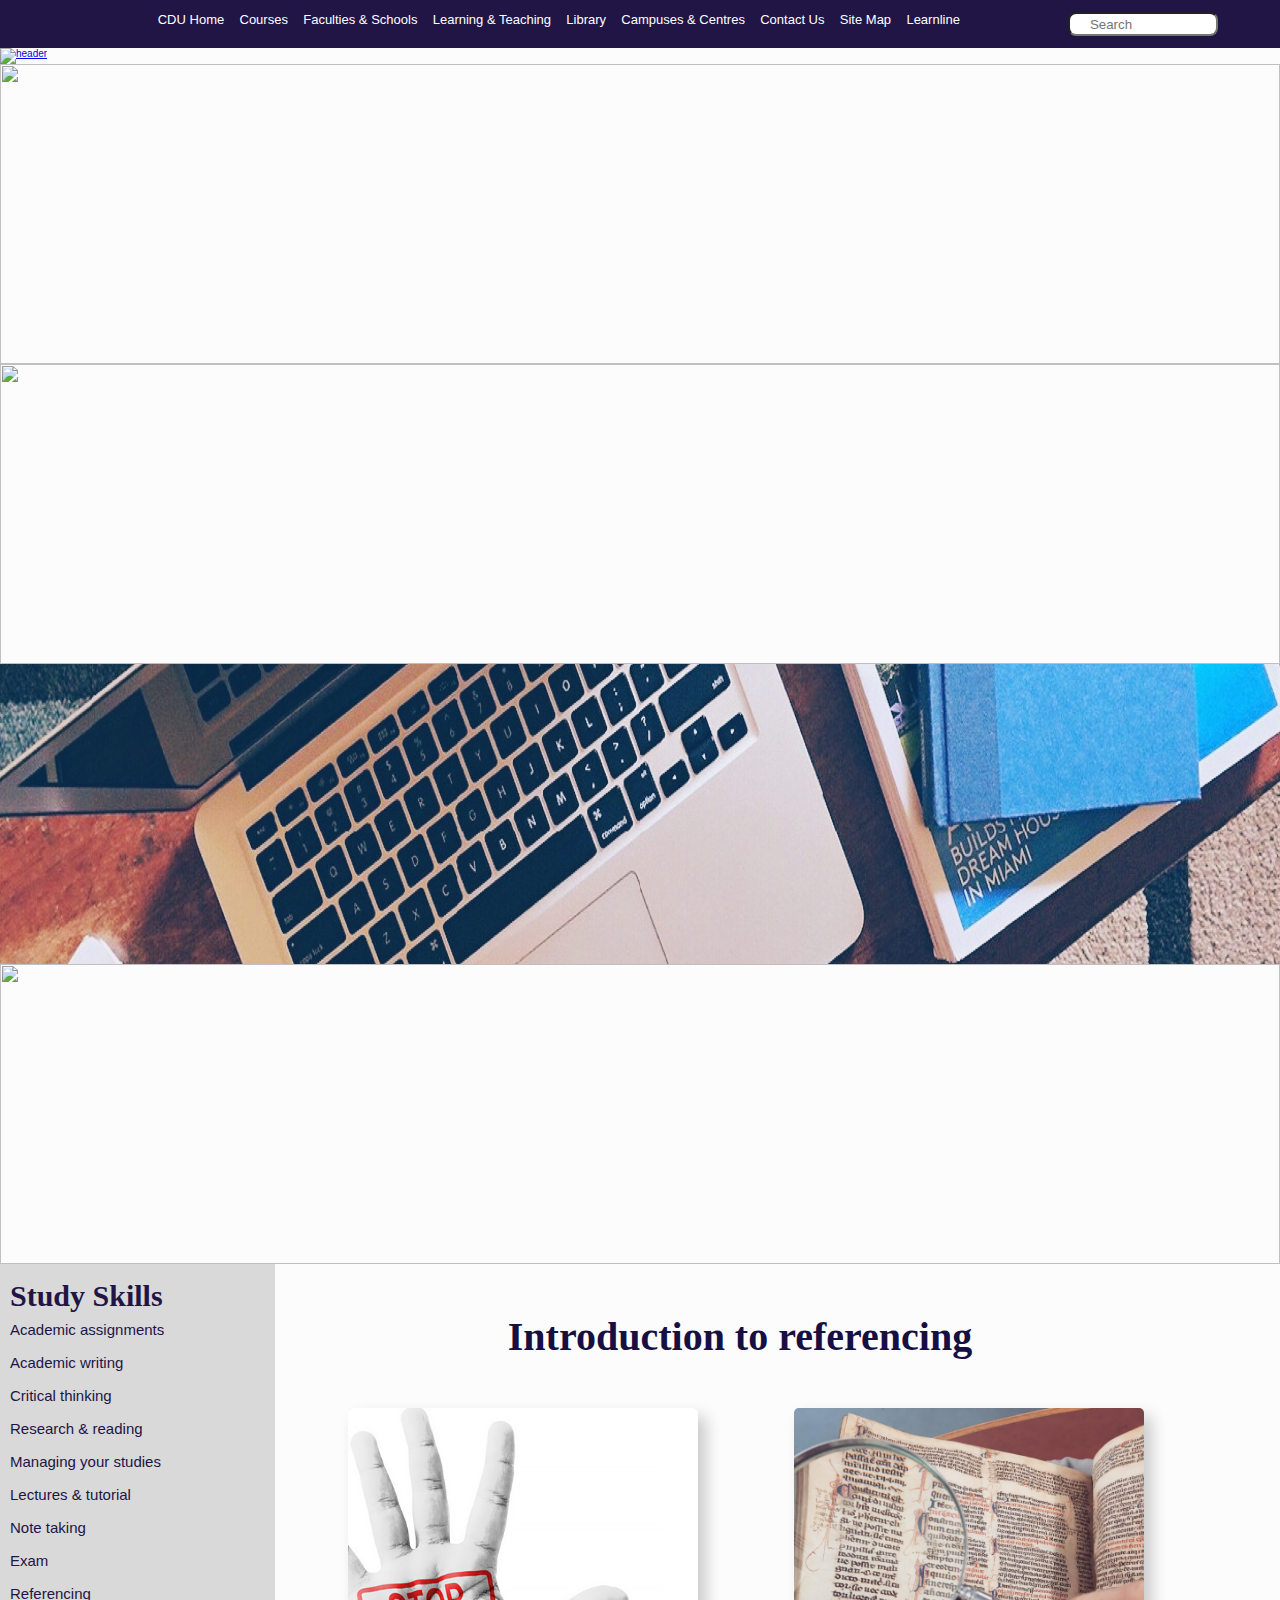
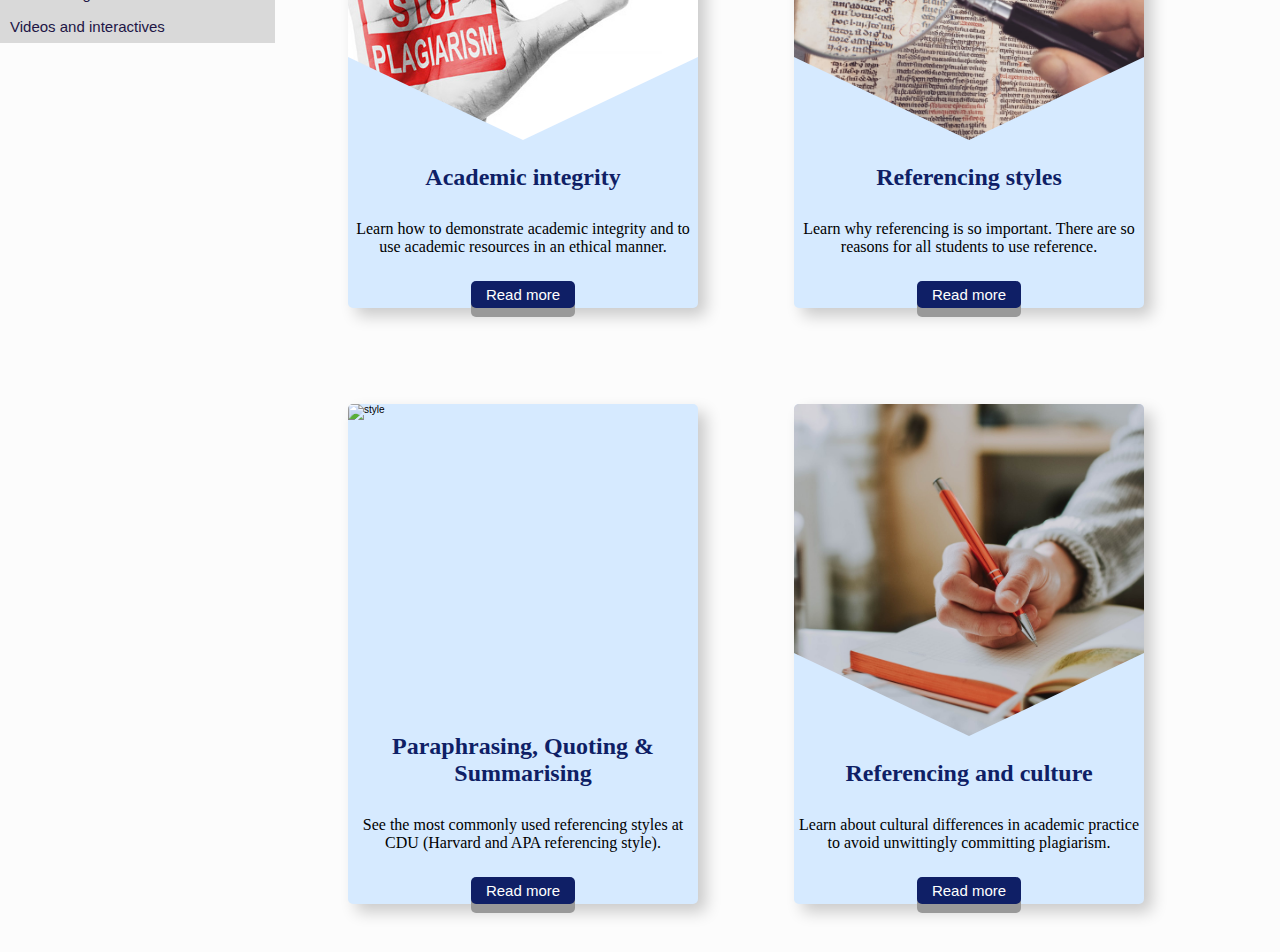
==== index.html @ 3157682f "Merge branch 'master' of https://github.com/L3on1t0/Development-Sprint-1" ====
<!DOCTYPE html>
<html lang="en" dir="ltr">
  <head>
    <meta charset="utf-8">
    <meta http-equiv="x-ua-compatible" content="ie=edge">
    <meta name="viewport" content="width=device-width, initial-scale=1.0, user-scalable=yes">
    <link rel="stylesheet" type="text/css" href="css/style.css"/>
    <link rel="icon" href="image/cduicon.jpg"/>
    <title>Study Skills | Referencing by Team ALF</title>
  </head>
  <body>

    <div class="topnav">
      <ul class="nav-links">
        <li><a href="https://www.cdu.edu.au/">CDU Home</a></li> <!-- Main CDU home page-->
        <li><a href="#courses">Courses</a></li>
        <li><a href="#faculties&schools">Faculties & Schools</a></li>
        <li><a href="#learning&teaching">Learning & Teaching</a></li>
        <li><a href="#library">Library</a></li>
        <li><a href="#campuses&centres">Campuses & Centres</a></li>
        <li><a href="#contactus">Contact Us</a></li>
        <li><a href="#sitemap">Site Map</a></li>
        <li><a href="#learnline">Learnline</a></li>
      </ul>

      <div class="search">
        <input type="text" name="search" placeholder="Search">
      </div>
      <div class="menu">
        <div class="line 1"></div>
        <div class="line 2"></div>
        <div class="line 3"></div>
      </div>
    </div>
    <div class="wrapper">
      <a href="index.html"><img class="banner" src="image/heading0.jpg" alt="header"></a>
    </div>

    <!--slideshow-->

    <div class="slideshow-container">

      <div class="mySlides fade">
        <img src="image/bk3.jpg" style="width:100%; height:300px">
      </div>


      <div class="mySlides fade">
        <img src="image/bk1.jpg" style="width:100%; height:300px">
      </div>

      <div class="mySlides fade">
        <img src="image/bk2.jpg" style="width:100%; height:300px">
      </div>

      <div class="mySlides fade">
        <img src="image/bk4.jpeg" style="width:100%; height:300px">
      </div>
      <div style="text-align:center">
        <span class="dot"></span>
        <span class="dot"></span>
        <span class="dot"></span>
      </div>
    </div>

    <script src="js/slideshow.js"></script>
    <div class="navi">
      <ul class="nav">
        <h2> Study Skills</h2>
        <li><a href="http://learnline.cdu.edu.au/studyskills/studyskills/introacademicassignments.html">Academic assignments</a></li>
        <li><a href="http://learnline.cdu.edu.au/studyskills/studyskills/introacademicwriting.html">Academic writing</a></li>
        <li><a href="http://learnline.cdu.edu.au/studyskills/studyskills/introacademicwriting.html">Critical thinking</a></li>
        <li><a href="http://learnline.cdu.edu.au/studyskills/studyskills/introreadingresearch.html">Research & reading</a></li>
        <li><a href="http://learnline.cdu.edu.au/studyskills/studyskills/intromanagingstudies.html">Managing your studies</a></li>
        <li><a href="http://learnline.cdu.edu.au/studyskills/studyskills/introlecturestutorials.html">Lectures & tutorial</a></li>
        <li><a href="http://learnline.cdu.edu.au/studyskills/studyskills/intronotemaking.html">Note taking</a></li>
        <li><a href="http://learnline.cdu.edu.au/studyskills/studyskills/introexams.html">Exam</a></li>
        <li><a href="index.html">Referencing</a></li>
        <li><a href="http://learnline.cdu.edu.au/studyskills/studyskills/videoresources.html">Videos and interactives</a></li>
      </ul>
    </div>
    <script src="js/nav.js"></script>

    <div class="content">

      <!-- <h1 class="heading">Introduction to Referencing</h1> -->
      <div class="text">
      </div>
      <!-- <div class="vivideo">
        <iframe class="iframe" src="https://www.youtube.com/embed/dtxOKWRIJpk" frameborder="0" allow="accelerometer; autoplay; encrypted-media; gyroscope; picture-in-picture" allowfullscreen></iframe>
      </div> -->
    </div>
    <h5> Introduction to referencing</h5>
    <div class="card-wrapper">
      <!--  Card 1 -->
      <div class="card">
        <img src="image/stop.jpg" alt="plagiarism" class="card-img">
        <h3>Academic integrity</h3>
          <p class="desc">Learn how to demonstrate academic integrity and to use academic resources in an ethical manner.</p>
        <button class="button"><a href="content1.html">Read more</a></button>
      </div>
      <!--  Card 2 -->
      <div class="card">
        <img src="image/reference.jpeg" alt="books" class="card-img">
        <h3>Referencing styles</h3>
          <p class="desc">Learn why referencing is so important. There are so reasons for all students to use reference.</p>
        <button class="button"><a href="content2.html">Read more</a></button>
      </div>
      <!--  Card 3 -->
      <div class="card">
        <img src="image/bk.jpg" alt="style" class="card-img">
        <h3>Paraphrasing, Quoting & Summarising</h3>
          <p class="desc">See the most commonly used referencing styles at CDU (Harvard and APA referencing style).</p>
        <button class="button"><a href="content3.html">Read more</a></button>
      </div>
      <!--  Card 4 -->
      <div class="card">
        <img src="image/writing.jpeg" alt="writing" class="card-img">
        <h3>Referencing and culture</h3>
          <p class="desc">Learn about cultural differences in academic practice to avoid unwittingly committing plagiarism.</p>
        <button class="button"><a href="content4.html">Read more</a></button>
      </div>
    </div>
    <form action="/html/tags/html_form_tag_action.cfm" method="post">
  </body>
</html>
---- css/style.css ----
*{
  margin: 0px;
  padding: 0px;
  box-sizing: border-box;
}
/* Body  */
body{
  font-size: 10px;
  font-family: sans-serif;
  background-color: #fcfcfc;
  margin: 0px 0px;
}

/* Navigation Bar */
.topnav {
  display:flex;
  justify-content: space-around;
  text-align: center;
  min-height: 8px;
  background-color: #211545;
  padding: 12px;
  padding-left: 100px;
}
.wrapper{
  width:100%;
  margin:0;
  padding: 0px;
}

.banner{
  width:100%;
  margin-bottom: 0px;
}
.banner2{
  width:30%;
}
.ban{
  width:500px;
  height:300px;
  display: block;
  margin-left: auto;
  margin-right: auto;
 float: right;
 border-radius: 20px;
 margin-bottom: 10px;
}


.nav-links{
  display: flex;
  justify-content: space-around;
  width: 70%;
}

.nav-links a{
  color: white;
  text-decoration: none;
  font-size: 13px;
}
.nav-links li{
  list-style: none;
}
.menu{
  display: none;
  cursor: pointer;
}
.menu div{
  width: 25px;
  height: 2px;
  background-color: white;
  margin:5px;

}
.srs{
  height: 25px;
}
/* content */
.content{
  text-align: justify;
  margin-top: -350px;
  padding-left: 300px;
  padding-right: 75px;
}
.content h1 {
  font-family: times;
  color: #161042;
  padding: 25px;
  text-align: center;
  font-size: 50px;
}
.heading{
  font-family: times;
  color: #161042;
  padding: 25px;
  text-align: center;
  font-size: 50px;
}
.content div{
  letter-spacing: 0.5px;
}
.text{
  padding: 10px;
  font-size: 15px;
  font-family: times;
}

/* sidenav  */
ul.nav {
  list-style-type: none;
  margin: 0;
  padding: 0;
  width: 275px;
  background-color: #d9d9d9;
  height: 58%;
  overflow: auto;
}

ul.nav li a {
  display: block;
  color: #211545;
  padding: 8px 16px;
  text-decoration: none;
  font-size: 15px;
  padding-left: 10px;
}

ul.nav li a.active {
  background-color: #4CAF50;
  color: white;
}

ul.nav li a:hover:not(.active) {
  background-color: #3a76c4;
  color: white;
}
h2{
  font-family: times;
  color: #211545;
  font-size: 30px;
  padding-left: 10px;
  margin-top: 15px;
}

/* sidenav close */
.vivideo iframe{
  width:560px;
  height: 315px;
  display:flex;
}
/*cards  */
h5{
  font-family: times;
  transform: translate(0%);
  color: #161042;
  text-align: center;
  font-size: 40px;
  margin-left: 200px;
}
.card-wrapper {
  padding-left: 300px;
  padding-right: 75px;
}

.card{
  float:left;
  margin: 3rem;
  width: 350px;
  height: 500px;
  display: inline-block;
  margin-top: 3rem;
  background-color: #d6eaff;
  display: flex;
  flex-direction: column;
  align-items: center;
  justify-content: center;
  border-radius:5px;
  box-shadow: .5rem .5rem 1rem rgba(0,0,0,0.2);
}
.card .card-img{
  /* margin-top: -185px   ; */
  width: 100%;
  height: 23rem;
  object-fit: cover;
  border-top-right-radius: 5px;
  border-top-left-radius: 5px;
  -webkit-clip-path: polygon(50% 0%, 100% 0, 100% 75%, 50% 100%, 0% 75%, 0 0);
  clip-path: polygon(50% 0%, 100% 0, 100% 75%, 50% 100%, 0% 75%, 0 0);
}
.card:hover{
  box-shadow: 0px 40px 30px 0px rgba(0, 0, 0, 0.5);
  transform: translateY(-10px);
  transition: 0.5s;
}
.card h3{
  font-family: times;
  font-size: 1.5rem;
  color: #0f1f66;
  margin: 1.5rem 0;
  text-align: center;
}
.desc{
  padding: 5px;
  margin-bottom: 20px;
  font-family: times;
  font-size: 1rem;
  text-align: center;
}
/* Button on the cards */
.button {
  display: inline-block;
  padding: 5px 15px;
  font-size: 1.5em;
  cursor: pointer;
  text-align: center;
  text-decoration: none;
  outline: none;
  color: #fff;
  background-color: #0f1f66;
  border: none;
  border-radius: 5px;
  box-shadow: 0 9px #999;
}
.button a{
  color: white;
  text-decoration: none;
}

.button:hover {background-color: #3a76c4}

.button:active {
  background-color: #8c0000;
  box-shadow: 0 5px #666;
  transform: translateY(3px);
}
/* ifrane */
.iframe{
  align-items: center;
}

/* slideshow */
.mySlides{
  display: flex;
}
img {
  vertical-align: middle;
}


/* Slideshow container */
.slideshow-container {
  width: 100%;
  position: relative;
}


.active {
  background-color: #717171;
}

/* Fading animation */
.fade {
  -webkit-animation-name: fade;
  -webkit-animation-duration: 1.5s;
  animation-name: fade;
  animation-duration: 1.5s;
}

@keyframes fade {
  from {opacity: .4}
  to {opacity: 1}
}

@keyframes fade {
  from {opacity: .4}
  to {opacity: 1}
}
/* content 1 */

.card-wrap{
  margin-top: -423px;
  padding-left: 290px;
}
.cardo{
  float:left;
  height: 393px;
  display: inline-block;
  margin-top: 2rem;
  background-color: #fff;
  display: flex;
  flex-direction: column;
  align-items: center;
  justify-content: center;
}
.cardo h3{
  font-family: times;
  font-size: 2rem;
  color: #0f1f66;
  margin-top: 100px;
  margin-left: 50px;
  margin-right: 600px;
  text-align: left;
}
.desco{
  margin-top: 30px;
  margin-left: 50px;
  margin-right: 600px;
  font-family: times;
  font-size: 1rem;
  text-align: left;
}

.cardo iframe{
  width: 450px;
  height: 300px;
  margin-top: -220px;
  margin-left: 560px;
  margin-bottom: 15px;
}

.accord h2{
  margin-top: 50px;
  text-align: center;
  color: #211545;
  font-size: 1.6rem;
  font-weight: lighter;
  margin-left: 10px;
}

.social-media img{
  width: 40px;
  float: left;
  display: inline-block;

}

.accordion {
  font-family: times;
  text-align: center;
  margin: 3px;
  background-color: #d9d9d9;
  color: #161042;
  cursor: pointer;
  width: 100%;
  border: none;
  outline: none;
  font-size: 25px;
  transition: 0.4s;
}

.active, .accordion:hover {
  background-color: #ccc;
}

.accord h2{
  color: #211545;
}



.accordion:after {
  content: '\002B';
  color: #777;
  font-weight: bold;
  float: right;
  margin-left: 5px;
}

.active:after {
  content: "\2212";
}

.panel1{
  padding: 0 18px;
  font-size: 18px;
  background-color: white;
  max-height: 0;
  overflow: hidden;
  transition: max-height 0.2s ease-out;
  font-family: times;
  line-height: 30px;
}
.panel-image1 img{
  float: right;
  margin-top: 15px;
  margin-bottom: 15px;
  width:50%;
}

.panel-images img{
  float: right;
  margin-top: 90px;
  width:50%;
}

.panel-img img{
  float: right;
  margin-top: 0px;
  width:50%;
}

.describ h3{
  font-size: 1.5rem;
  margin-top: 25px;
  margin-right: 800px;
  margin-left: 2rem;
}
.describ h4{
  margin-left: 2rem;
  font-size: 1rem;
  text-align: left;
}

.describ p{
  margin-left: 3.5rem;
  margin-right: 700px;
  padding-right: 20px;
}

/* content 2  */
.refstyle h2{
  color:black;
  position: absolute;
  padding: 150px 100px 300px 500px;
}

.text-c2 {
  text-align: left;
  font-family: times;
  color: #161042;
  padding: 25px;
  font-size: 20px;
}
.imgq{
  width:20%;
}
.accordion {
  background-color: #eee;
  color: #161042;
  cursor: pointer;
  padding: 18px;
  width: 100%;
  border: none;
  text-align: left;
  outline: none;
  font-size: 15px;
  transition: 0.4s;
}

.active, .accordion:hover {
  background-color: #ccc;
}

.accordion:after {
  content: '\002B';
  color: #777;
  font-weight: bold;
  float: right;
  margin-left: 5px;
}

.active:after {
  content: "\2212";
}

.panel{
  padding: 0 18px;
  font-size: 17px;
  background-color: white;
  max-height: 0;
  overflow: hidden;
  transition: max-height 0.2s ease-out;
  font-family: times;
  padding-left: 0px;


}
.panel p{
  padding-top: 100px;

}
.panel-image{
  float: left;
  width:50%;
  padding-top: 50px;
  padding-bottom: 50px;
}

.refvid{
  display:block;
  padding-top: 0px;
}





/* media */
@media screen and (max-width:768px){
  body{
    overflow-x: hidden;
  }
  .nav-links{
    position: absolute;
      left: -100%;
      height: 40vh;
      top:8vh;
      background-color: #211545;
      display: block;
      flex-direction: column;
      align-items: center;
      width: 100%;
      transform: translateX(100%);
      transition: transform 0.5s ease in;
      z-index: 99;
  }

  .topnav li{
    opacity: 1;
    padding-bottom: 10px;
  }
  .menu{
    display: inline-block;
    margin-right: -2rem;
  }
  .srs{
    padding-right: 250px;
  }


  .img{
    display: block;
    width: 100%;
  }
  h2{
    text-align: center;
  }
  .card-wrapper{
    padding:0;
  }
  .card{
    margin: 1rem;
    margin-bottom: 3rem;
  }
  .vivideo iframe{
    width:375px;
    height: 315px;
    display:flex;
  }
  .refstyle h2{
    display: none;
    position: absolute;
    padding: 0px;
  }
  .accordion {
    padding: 18px;
    width: 100%;
  }
  .heading h1{
    padding: 0px;
    margin: 0;
    width: 100%;
  }
  .wrapper{
    width:100%;
  }
  .banner{
    width:100%;
  }
  .panel-image{
    width: 120%;
    display: block;
  }
  .card-wrap{
    margin-top: 0px;
    padding-left: 0px;
  }
  .cardo{
    height: 200px;
    margin-top: 0rem;
    padding: 0px;
    float:left;
    display: block;
    background-color: #fff;
    flex-direction: column;
    align-items: center;
    justify-content: flex-end;
  }
  .accord h2{
    padding:0px;
    margin-top: 500px;
    margin-left: 0px;
  }
  .cardo h3{
    padding: 0px;
    margin-top: 0px;
    margin-left: 0px;
    margin-right: 0px;
    text-align: center;
    margin-bottom: 10px;
  }
  .desco{
    margin-top: 0px;
    margin-left: 0px;
    margin-right: 0px;
    font-family: times;
    margin-bottom: 10px;
  }
  .cardo iframe{
    width: 360px;
    height: 300px;
    margin-top: 0px;
    margin-left: 0px;
    margin-bottom: 15px;
    display: inline-block;
  }
  .panel-image1 img{
    float: right;
    margin-top: 0px;
    margin-bottom: 0px;
    width:100%;
    display: inline-block;
  }

  .panel-images img{
    float: right;
    margin-top: 0px;
    width:100%;
    display: inline-block;
  }

  .panel-img img{
    float: right;
    margin-top: 0px;
    width:100%;
    display: inline-block;
  }

  .describ h3{
    font-size: 1.5rem;
    margin-top: 25px;
    margin-right: 0px;
    margin-left: 2rem;
  }

  .describ p{
    margin-left: 3.5rem;
    margin-right: 0px;
    padding-right: 20px;
  }
  h5{
    transform: translate(0%);
    margin-bottom: 2rem;
    margin-left: 0px;
  }
  .panel p{
    margin-left: 1.5rem;
    margin-right: 0px;
    padding-right: 15px;
  }



}

.nav-active{
  transform: translateX(0%);
}



@media screen and (max-width: 900px) {
  .topnav{
      overflow-x: hidden;
  }

  /* card ida ne mak sei iha problema */
  .card-wrapper{
    padding:0px;
  }
  ul.nav {
    width: 100%;
    height: auto;
    position: relative;

  }

  ul.nav li a {
    float: left;
    padding: 15px;
  }
  .slideshow-container {
    width: 100%;
  }
  .content{
    text-align: justify;
    margin-top: 0px;
    padding-left: 0px;
    padding-right: 0px;
  }



  @media screen and (min-width: 1280px){
    div.card{
      width:100%;
    }
  }

  @media screen and (min-width: 700px){
      .card-wrapper{
        flex-direction: row;
        flex-wrap: wrap;
        justify-content: center;
        align-items: center;
      }
      .card{
        transition: transform 0.5s;
      }

    }

@media screen and (max-width: 768px) {
  body{
      overflow-x: hidden;
  }
  ul.nav li a {
    text-align: center;
    float: none;
  }
  .iframe{
    width: 100%;
    align-content: center;
  }


        .search{
          margin-left: -50%;
        }
}

.topnav .nav-links{
  display: none;
}
}

input[type=text] {
  width: 150px;
  height: 10px;
  box-sizing: border-box;
  border-radius: 8px;
  background-color: white;
  background-image: url('/image/d2.png');
  background-repeat: no-repeat;
  padding: 10px 10px 10px 20px;
  -webkit-transition: width 0.4s ease-in-out;
  transition: width 0.4s ease-in-out;
}


label{
  color:white;
  font-family: sans-serif;
  font-size: 12px;
}
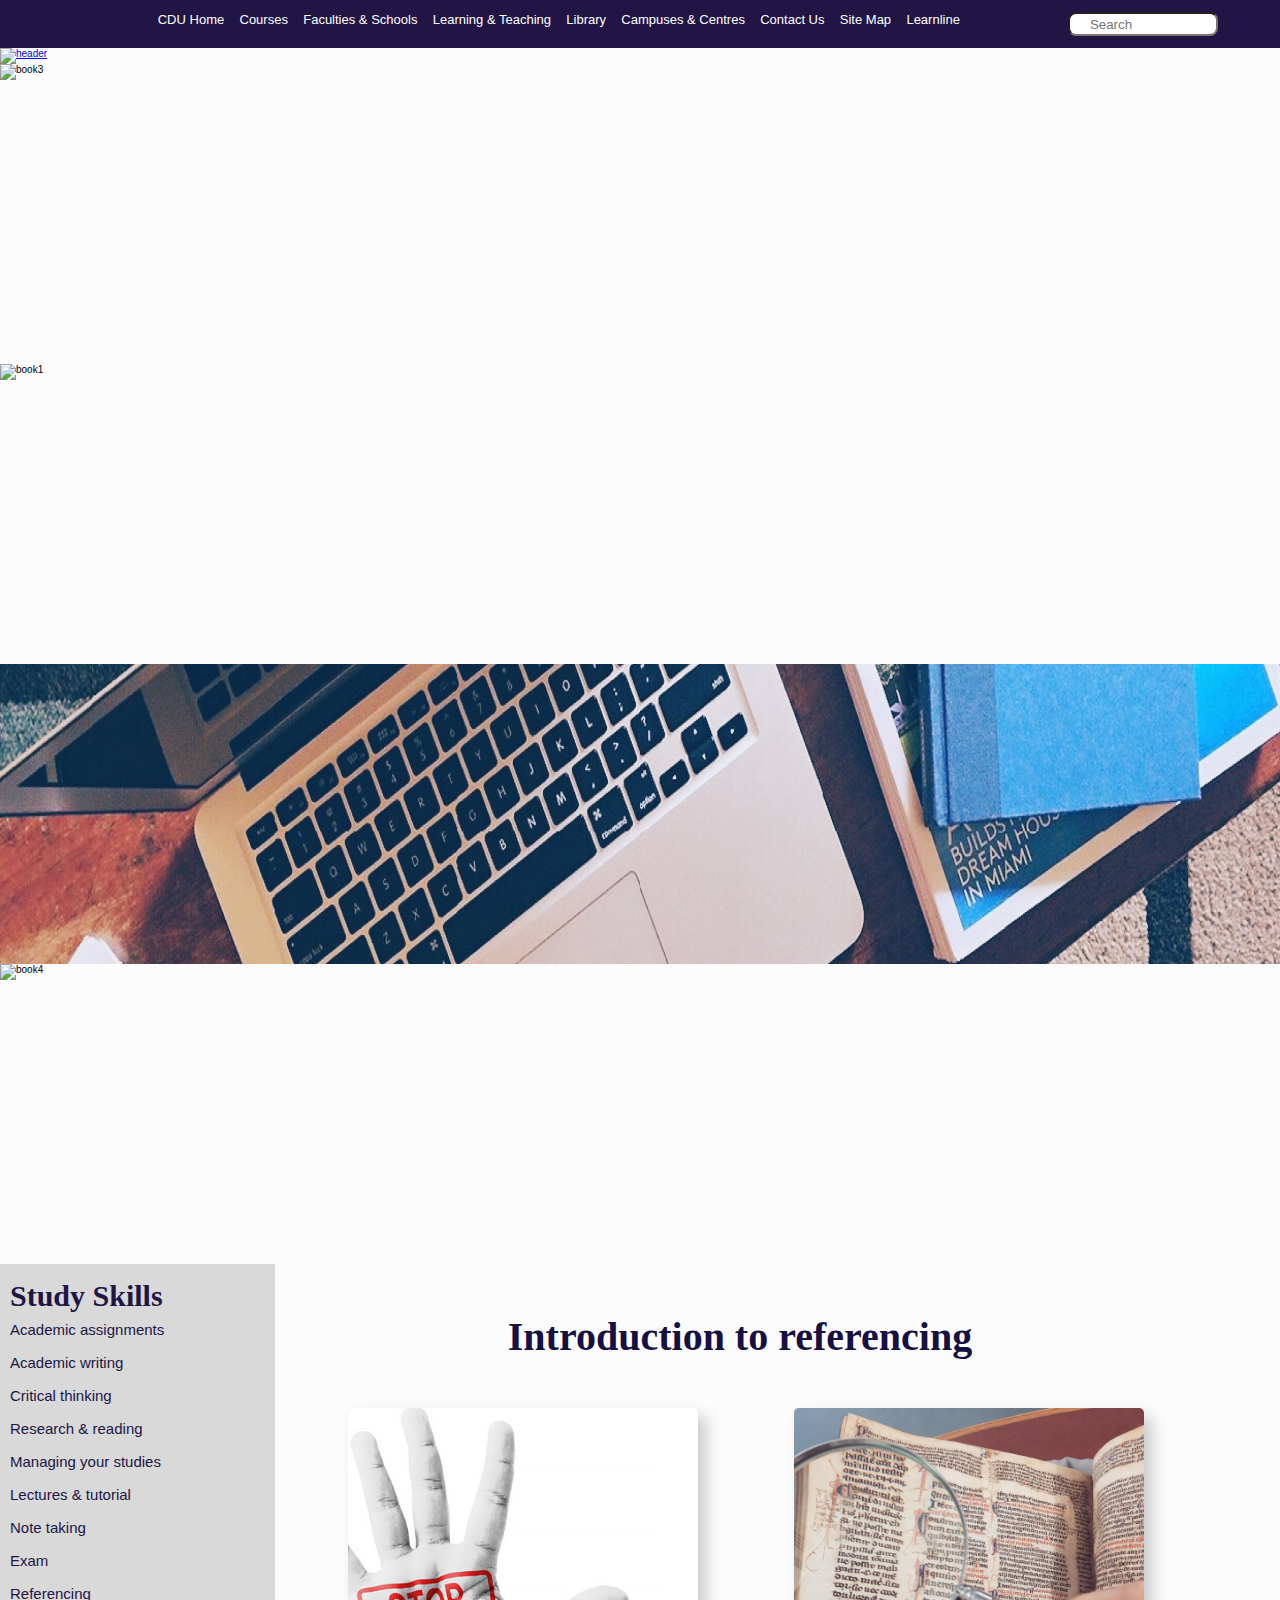
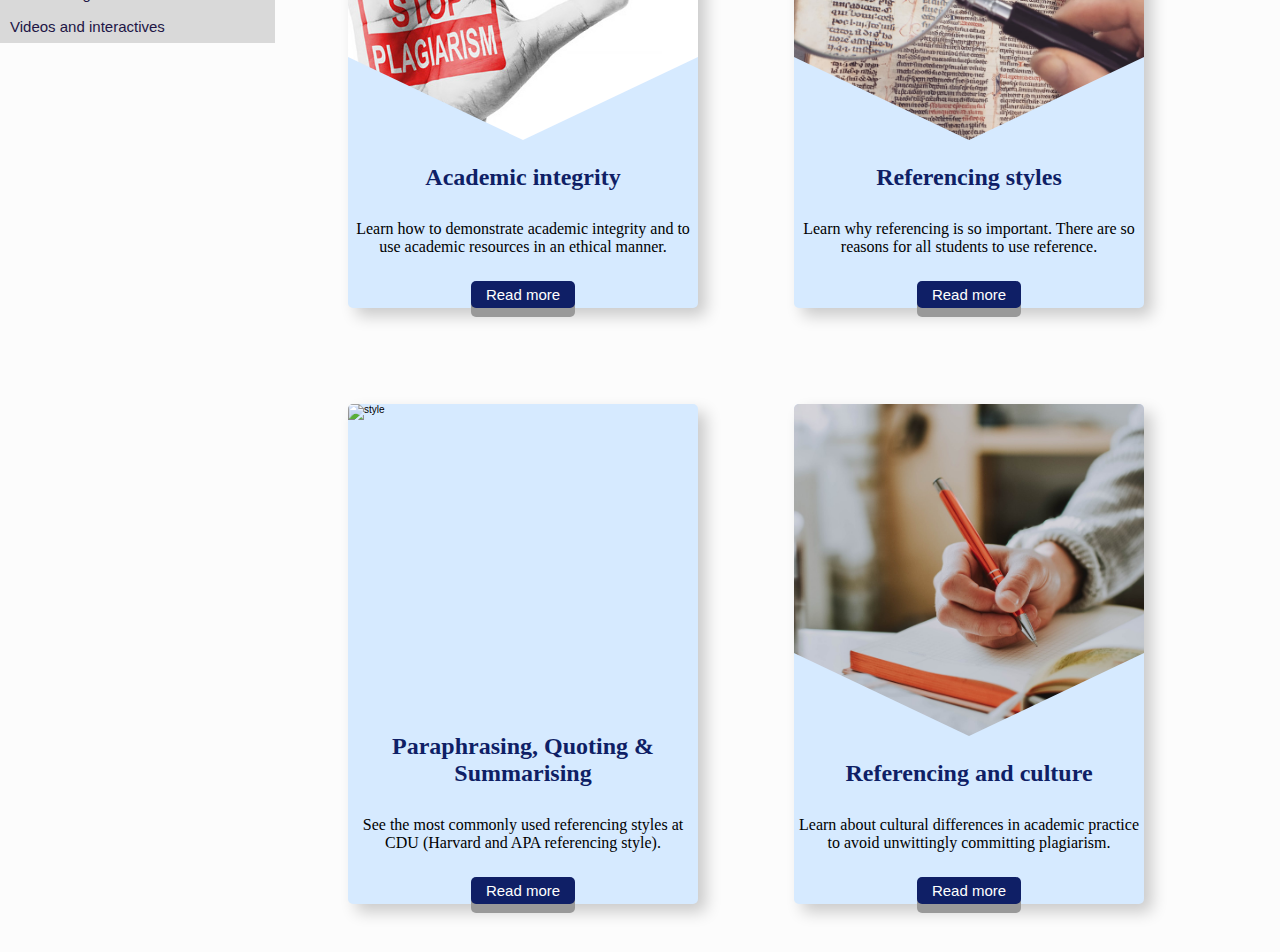
==== commit 395f0c59: "Merge branch 'master' of https://github.com/L3on1t0/Development-Srpint-1-New.git" ====
--- a/index.html
+++ b/index.html
@@ -40,21 +40,21 @@
 
     <div class="slideshow-container">
 
-      <div class="mySlides fade">
-        <img src="image/bk3.jpg" style="width:100%; height:300px">
+      <div class="mySlides">
+        <img src="image/bk3.jpg" alt="book3">
       </div>
 
 
-      <div class="mySlides fade">
-        <img src="image/bk1.jpg" style="width:100%; height:300px">
+      <div class="mySlides">
+        <img src="image/bk1.jpg" alt="book1">
       </div>
 
-      <div class="mySlides fade">
-        <img src="image/bk2.jpg" style="width:100%; height:300px">
+      <div class="mySlides">
+        <img src="image/bk2.jpg" alt="book2">
       </div>
 
-      <div class="mySlides fade">
-        <img src="image/bk4.jpeg" style="width:100%; height:300px">
+      <div class="mySlides">
+        <img src="image/bk4.jpg" alt="book4">
       </div>
       <div style="text-align:center">
         <span class="dot"></span>
@@ -121,6 +121,6 @@
         <button class="button"><a href="content4.html">Read more</a></button>
       </div>
     </div>
-    <form action="/html/tags/html_form_tag_action.cfm" method="post">
+    <!-- <form action="/html/tags/html_form_tag_action.cfm" method="post"> -->
   </body>
 </html>
--- a/css/style.css
+++ b/css/style.css
@@ -36,7 +36,7 @@
 }
 .ban{
   width:500px;
-  height:300px;
+  height:250px;
   display: block;
   margin-left: auto;
   margin-right: auto;
@@ -145,6 +145,9 @@
 .vivideo iframe{
   width:560px;
   height: 315px;
+  margin-left: 250px;
+  margin-top: 10px;
+  margin-bottom: 50px;
   display:flex;
 }
 /*cards  */
@@ -244,7 +247,10 @@
 img {
   vertical-align: middle;
 }
-
+.mySlides img{
+width:100%;
+height:300px;
+}
 
 /* Slideshow container */
 .slideshow-container {
@@ -252,6 +258,9 @@
   position: relative;
 }
 
+.mySlides fade img{
+
+}
 
 .active {
   background-color: #717171;
@@ -544,6 +553,9 @@
   .vivideo iframe{
     width:375px;
     height: 315px;
+    margin-left: 0px;
+    margin-top: 0px;
+    margin-bottom: 0px;
     display:flex;
   }
   .refstyle h2{
@@ -589,6 +601,9 @@
     padding:0px;
     margin-top: 500px;
     margin-left: 0px;
+  }
+  .accordion{
+    margin: 0px;
   }
   .cardo h3{
     padding: 0px;
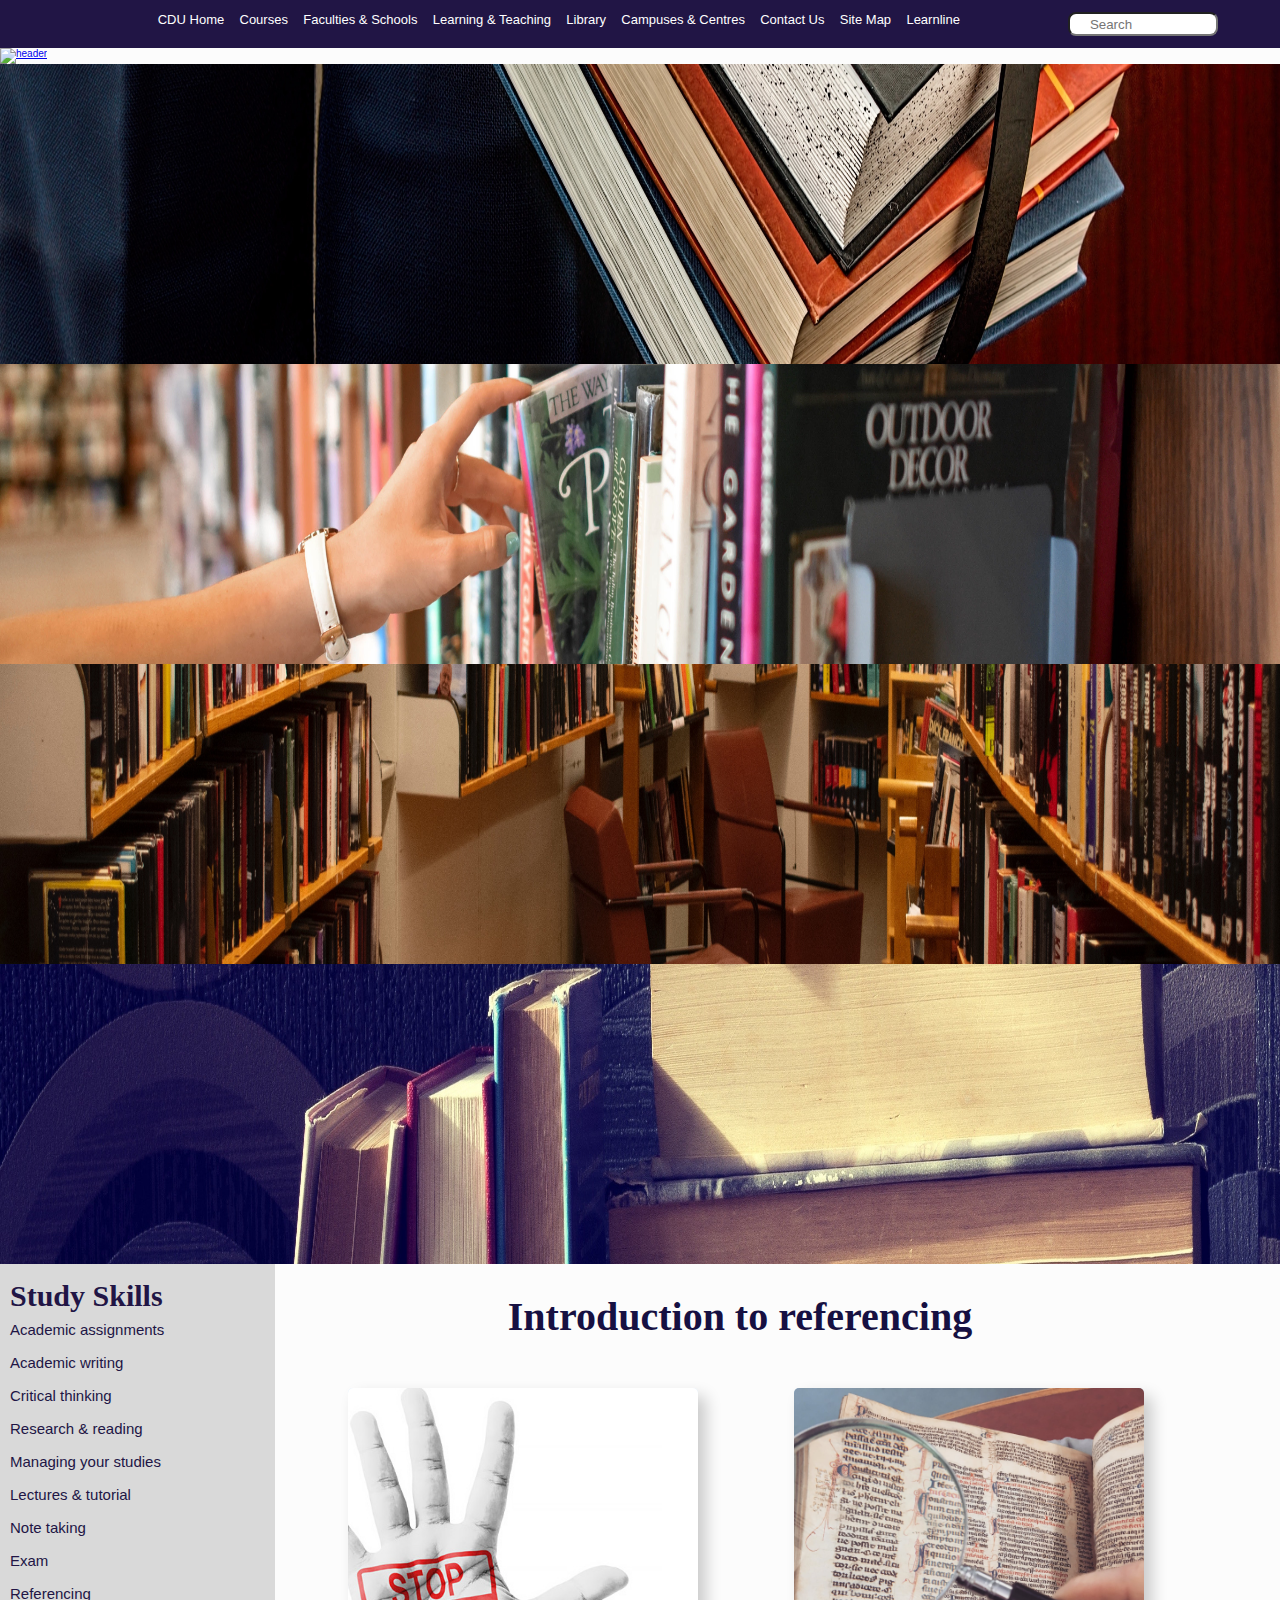
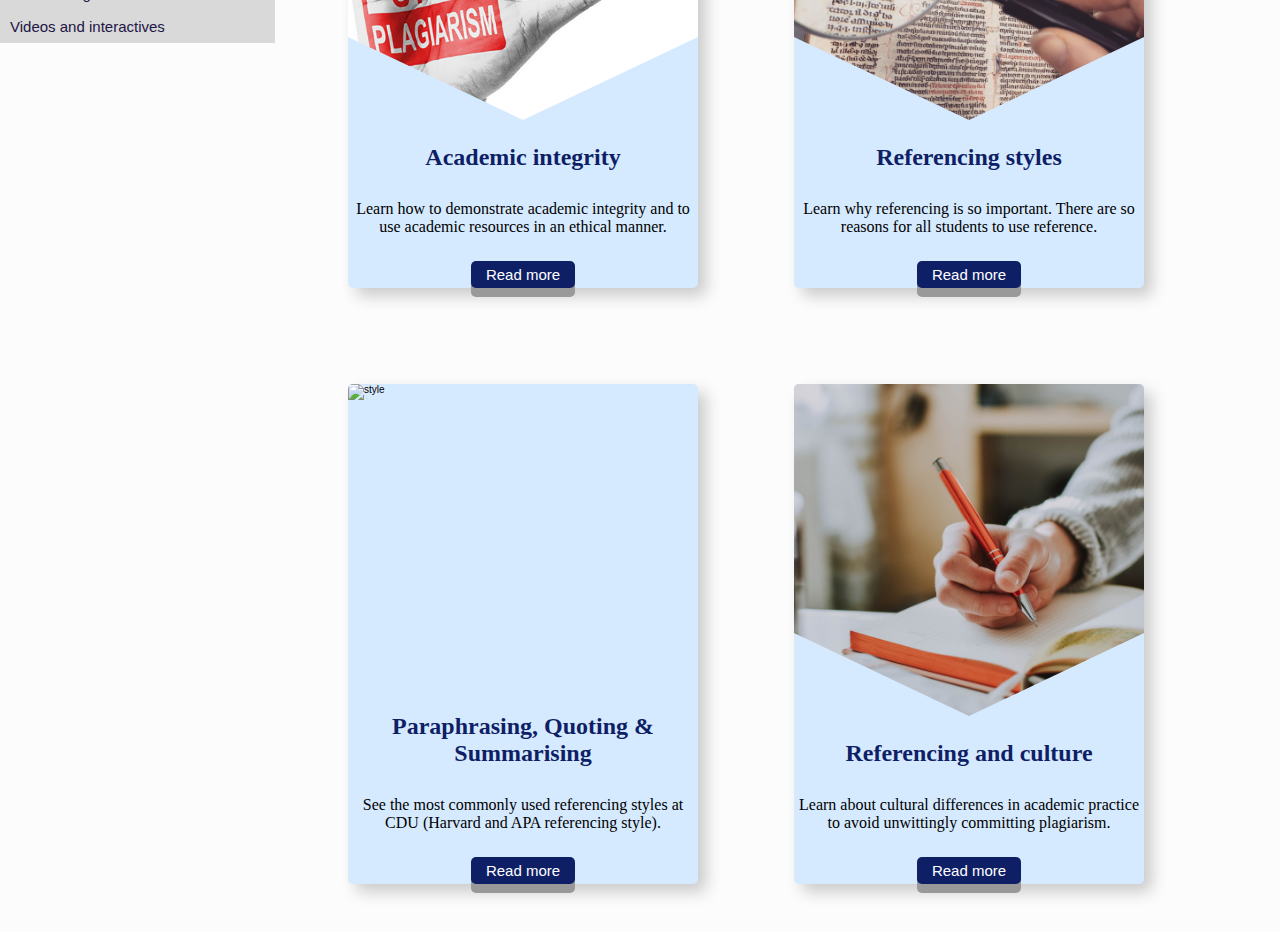
==== commit a420cc16: "Merge branch 'master' of https://github.com/L3on1t0/Development-Sprint-1" ====
--- a/index.html
+++ b/index.html
@@ -9,7 +9,6 @@
     <title>Study Skills | Referencing by Team ALF</title>
   </head>
   <body>
-
     <div class="topnav">
       <ul class="nav-links">
         <li><a href="https://www.cdu.edu.au/">CDU Home</a></li> <!-- Main CDU home page-->
@@ -22,7 +21,6 @@
         <li><a href="#sitemap">Site Map</a></li>
         <li><a href="#learnline">Learnline</a></li>
       </ul>
-
       <div class="search">
         <input type="text" name="search" placeholder="Search">
       </div>
@@ -39,20 +37,15 @@
     <!--slideshow-->
 
     <div class="slideshow-container">
-
       <div class="mySlides">
         <img src="image/bk3.jpg" alt="book3">
       </div>
-
-
       <div class="mySlides">
         <img src="image/bk1.jpg" alt="book1">
       </div>
-
       <div class="mySlides">
         <img src="image/bk2.jpg" alt="book2">
       </div>
-
       <div class="mySlides">
         <img src="image/bk4.jpg" alt="book4">
       </div>
@@ -62,7 +55,6 @@
         <span class="dot"></span>
       </div>
     </div>
-
     <script src="js/slideshow.js"></script>
     <div class="navi">
       <ul class="nav">
@@ -80,15 +72,7 @@
       </ul>
     </div>
     <script src="js/nav.js"></script>
-
     <div class="content">
-
-      <!-- <h1 class="heading">Introduction to Referencing</h1> -->
-      <div class="text">
-      </div>
-      <!-- <div class="vivideo">
-        <iframe class="iframe" src="https://www.youtube.com/embed/dtxOKWRIJpk" frameborder="0" allow="accelerometer; autoplay; encrypted-media; gyroscope; picture-in-picture" allowfullscreen></iframe>
-      </div> -->
     </div>
     <h5> Introduction to referencing</h5>
     <div class="card-wrapper">
@@ -121,6 +105,5 @@
         <button class="button"><a href="content4.html">Read more</a></button>
       </div>
     </div>
-    <!-- <form action="/html/tags/html_form_tag_action.cfm" method="post"> -->
   </body>
 </html>
--- a/css/style.css
+++ b/css/style.css
@@ -35,13 +35,13 @@
   width:30%;
 }
 .ban{
-  width:500px;
-  height:250px;
+  width:480px;
+  height:300px;
   display: block;
   margin-left: auto;
   margin-right: auto;
  float: right;
- border-radius: 20px;
+ border-radius: 8px;
  margin-bottom: 10px;
 }
 
@@ -140,15 +140,14 @@
   padding-left: 10px;
   margin-top: 15px;
 }
-
 /* sidenav close */
+
+
 .vivideo iframe{
   width:560px;
   height: 315px;
-  margin-left: 250px;
-  margin-top: 10px;
-  margin-bottom: 50px;
   display:flex;
+  margin-left: 200px;
 }
 /*cards  */
 h5{
@@ -274,6 +273,16 @@
   animation-duration: 1.5s;
 }
 
+div.footer{
+  resize: both;
+  overflow: auto;
+  background-color: #211545;
+}
+div.footer div{
+  float:left;
+  margin-left: calc(50% - 124px);
+}
+
 @keyframes fade {
   from {opacity: .4}
   to {opacity: 1}
@@ -328,6 +337,7 @@
 
 .accord h2{
   margin-top: 50px;
+  margin-bottom: 40px;
   text-align: center;
   color: #211545;
   font-size: 1.6rem;
@@ -344,8 +354,9 @@
 
 .accordion {
   font-family: times;
-  text-align: center;
-  margin: 3px;
+  font-weight: bold;
+  text-align: center;
+  margin-bottom: 3px;
   background-color: #d9d9d9;
   color: #161042;
   cursor: pointer;
@@ -364,8 +375,6 @@
   color: #211545;
 }
 
-
-
 .accordion:after {
   content: '\002B';
   color: #777;
@@ -426,11 +435,6 @@
 }
 
 /* content 2  */
-.refstyle h2{
-  color:black;
-  position: absolute;
-  padding: 150px 100px 300px 500px;
-}
 
 .text-c2 {
   text-align: left;
@@ -449,7 +453,7 @@
   padding: 18px;
   width: 100%;
   border: none;
-  text-align: left;
+  /* text-align: left; */
   outline: none;
   font-size: 15px;
   transition: 0.4s;
@@ -481,7 +485,6 @@
   font-family: times;
   padding-left: 0px;
 
-
 }
 .panel p{
   padding-top: 100px;
@@ -498,9 +501,6 @@
   display:block;
   padding-top: 0px;
 }
-
-
-
 
 
 /* media */
@@ -535,7 +535,6 @@
     padding-right: 250px;
   }
 
-
   .img{
     display: block;
     width: 100%;
@@ -553,10 +552,7 @@
   .vivideo iframe{
     width:375px;
     height: 315px;
-    margin-left: 0px;
-    margin-top: 0px;
-    margin-bottom: 0px;
-    display:flex;
+    margin: 0px;
   }
   .refstyle h2{
     display: none;
@@ -673,15 +669,11 @@
     padding-right: 15px;
   }
 
-
-
 }
 
 .nav-active{
   transform: translateX(0%);
 }
-
-
 
 @media screen and (max-width: 900px) {
   .topnav{
@@ -764,7 +756,6 @@
   box-sizing: border-box;
   border-radius: 8px;
   background-color: white;
-  background-image: url('/image/d2.png');
   background-repeat: no-repeat;
   padding: 10px 10px 10px 20px;
   -webkit-transition: width 0.4s ease-in-out;
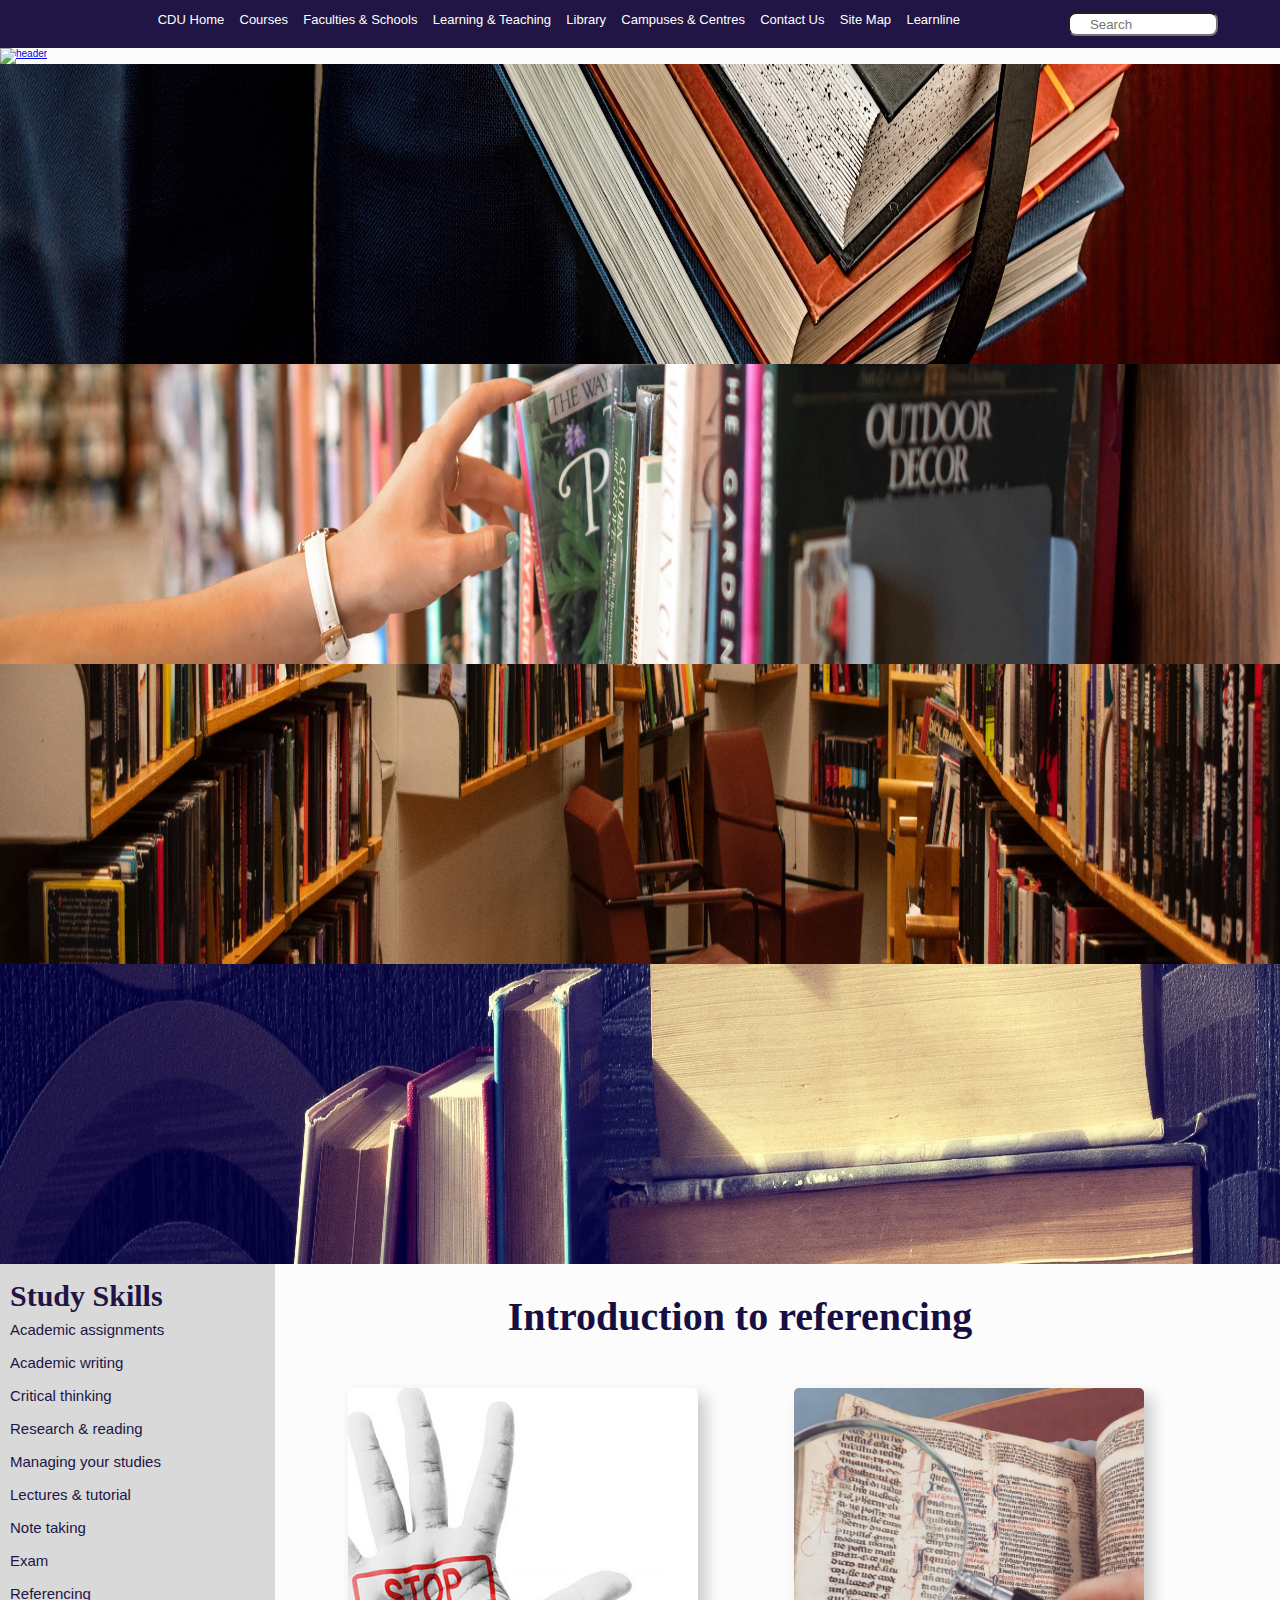
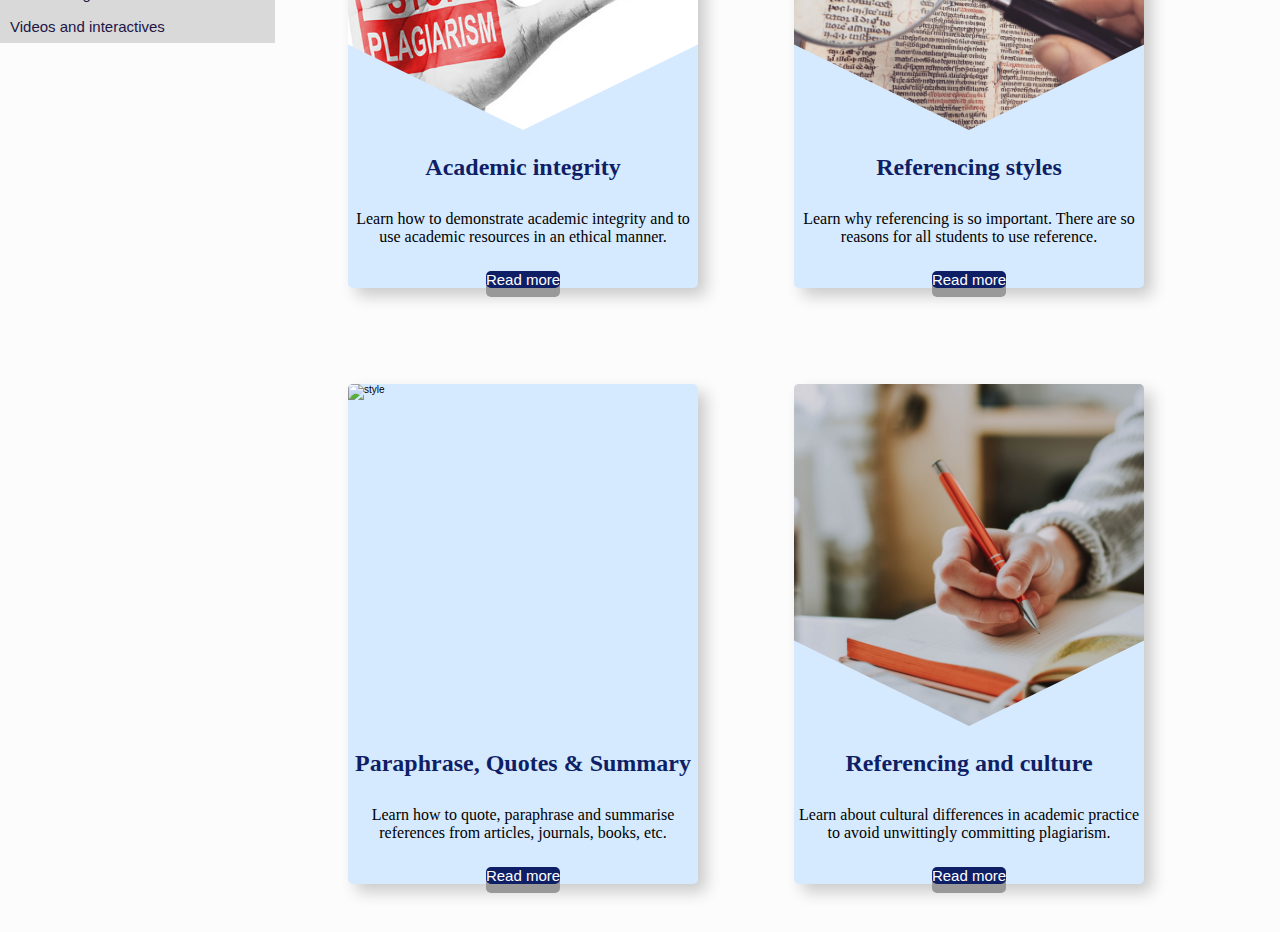
==== commit 1a2d83c5: "Merge branch 'master' of https://github.com/L3on1t0/Development-Srpint-1-New.git" ====
--- a/index.html
+++ b/index.html
@@ -10,7 +10,7 @@
   </head>
   <body>
     <div class="topnav">
-      <ul class="nav-links">
+      <ul>
         <li><a href="https://www.cdu.edu.au/">CDU Home</a></li> <!-- Main CDU home page-->
         <li><a href="#courses">Courses</a></li>
         <li><a href="#faculties&schools">Faculties & Schools</a></li>
@@ -57,7 +57,7 @@
     </div>
     <script src="js/slideshow.js"></script>
     <div class="navi">
-      <ul class="nav">
+      <ul>
         <h2> Study Skills</h2>
         <li><a href="http://learnline.cdu.edu.au/studyskills/studyskills/introacademicassignments.html">Academic assignments</a></li>
         <li><a href="http://learnline.cdu.edu.au/studyskills/studyskills/introacademicwriting.html">Academic writing</a></li>
@@ -93,8 +93,8 @@
       <!--  Card 3 -->
       <div class="card">
         <img src="image/bk.jpg" alt="style" class="card-img">
-        <h3>Paraphrasing, Quoting & Summarising</h3>
-          <p class="desc">See the most commonly used referencing styles at CDU (Harvard and APA referencing style).</p>
+        <h3>Paraphrase, Quotes & Summary</h3>
+          <p class="desc">Learn how to quote, paraphrase and summarise references from articles, journals, books, etc.</p>
         <button class="button"><a href="content3.html">Read more</a></button>
       </div>
       <!--  Card 4 -->
--- a/css/style.css
+++ b/css/style.css
@@ -34,30 +34,19 @@
 .banner2{
   width:30%;
 }
-.ban{
-  width:480px;
-  height:300px;
-  display: block;
-  margin-left: auto;
-  margin-right: auto;
- float: right;
- border-radius: 8px;
- margin-bottom: 10px;
-}
-
-
-.nav-links{
+
+.topnav ul{
   display: flex;
   justify-content: space-around;
   width: 70%;
 }
 
-.nav-links a{
+.topnav ul a{
   color: white;
   text-decoration: none;
   font-size: 13px;
 }
-.nav-links li{
+.topnav ul li{
   list-style: none;
 }
 .menu{
@@ -86,7 +75,7 @@
   color: #161042;
   padding: 25px;
   text-align: center;
-  font-size: 50px;
+  font-size: 40px;
 }
 .heading{
   font-family: times;
@@ -105,7 +94,7 @@
 }
 
 /* sidenav  */
-ul.nav {
+.navi ul {
   list-style-type: none;
   margin: 0;
   padding: 0;
@@ -115,7 +104,7 @@
   overflow: auto;
 }
 
-ul.nav li a {
+.navi ul li a {
   display: block;
   color: #211545;
   padding: 8px 16px;
@@ -124,12 +113,12 @@
   padding-left: 10px;
 }
 
-ul.nav li a.active {
+.navi ul li a.active {
   background-color: #4CAF50;
   color: white;
 }
 
-ul.nav li a:hover:not(.active) {
+.navi ul li a:hover:not(.active) {
   background-color: #3a76c4;
   color: white;
 }
@@ -210,7 +199,7 @@
 /* Button on the cards */
 .button {
   display: inline-block;
-  padding: 5px 15px;
+  /* padding: 5px 15px; */
   font-size: 1.5em;
   cursor: pointer;
   text-align: center;
@@ -234,7 +223,7 @@
   box-shadow: 0 5px #666;
   transform: translateY(3px);
 }
-/* ifrane */
+/* ifrare */
 .iframe{
   align-items: center;
 }
@@ -492,7 +481,7 @@
 }
 .panel-image{
   float: left;
-  width:50%;
+  width:30%;
   padding-top: 50px;
   padding-bottom: 50px;
 }
@@ -502,13 +491,43 @@
   padding-top: 0px;
 }
 
+/*content 3*/
+
+
+/*content 4*/
+.ban{
+  width:480px;
+  height:300px;
+  display: block;
+  margin-left: auto;
+  margin-right: auto;
+ float: right;
+ border-radius: 8px;
+ margin-bottom: 10px;
+}
+
+.text1 {
+  text-align: left;
+  font-family: times;
+  color: #161042;
+  padding: 30px;
+  font-size: 18px;
+}
+
 
 /* media */
+.video{
+  width:600px;
+  height:400px;
+  display: block;
+  margin: auto;
+}
+
 @media screen and (max-width:768px){
   body{
     overflow-x: hidden;
   }
-  .nav-links{
+  .topnav ul{
     position: absolute;
       left: -100%;
       height: 40vh;
@@ -519,8 +538,13 @@
       align-items: center;
       width: 100%;
       transform: translateX(100%);
-      transition: transform 0.5s ease in;
+      transition: transform 0.5s ease;
       z-index: 99;
+  }
+  .video{
+    width:100%;
+    height:400px;
+    margin: 0px;
   }
 
   .topnav li{
@@ -563,8 +587,11 @@
     padding: 18px;
     width: 100%;
   }
+
   .heading h1{
     padding: 0px;
+    font-size: 10px;
+    font-family:Times;
     margin: 0;
     width: 100%;
   }
@@ -575,8 +602,10 @@
     width:100%;
   }
   .panel-image{
-    width: 120%;
+    width: 50%;
     display: block;
+    padding-top: 0px;
+    padding-bottom: 0px;
   }
   .card-wrap{
     margin-top: 0px;
@@ -628,7 +657,7 @@
     float: right;
     margin-top: 0px;
     margin-bottom: 0px;
-    width:100%;
+    width:50%;
     display: inline-block;
   }
 
@@ -684,14 +713,14 @@
   .card-wrapper{
     padding:0px;
   }
-  ul.nav {
+  .navi ul{
     width: 100%;
     height: auto;
     position: relative;
 
   }
 
-  ul.nav li a {
+  .navi ul li a {
     float: left;
     padding: 15px;
   }
@@ -730,7 +759,7 @@
   body{
       overflow-x: hidden;
   }
-  ul.nav li a {
+  .navi ul li a {
     text-align: center;
     float: none;
   }
@@ -745,7 +774,7 @@
         }
 }
 
-.topnav .nav-links{
+.topnav ul{
   display: none;
 }
 }
@@ -768,3 +797,7 @@
   font-family: sans-serif;
   font-size: 12px;
 }
+
+.tab{
+  margin-left: 40px;
+}
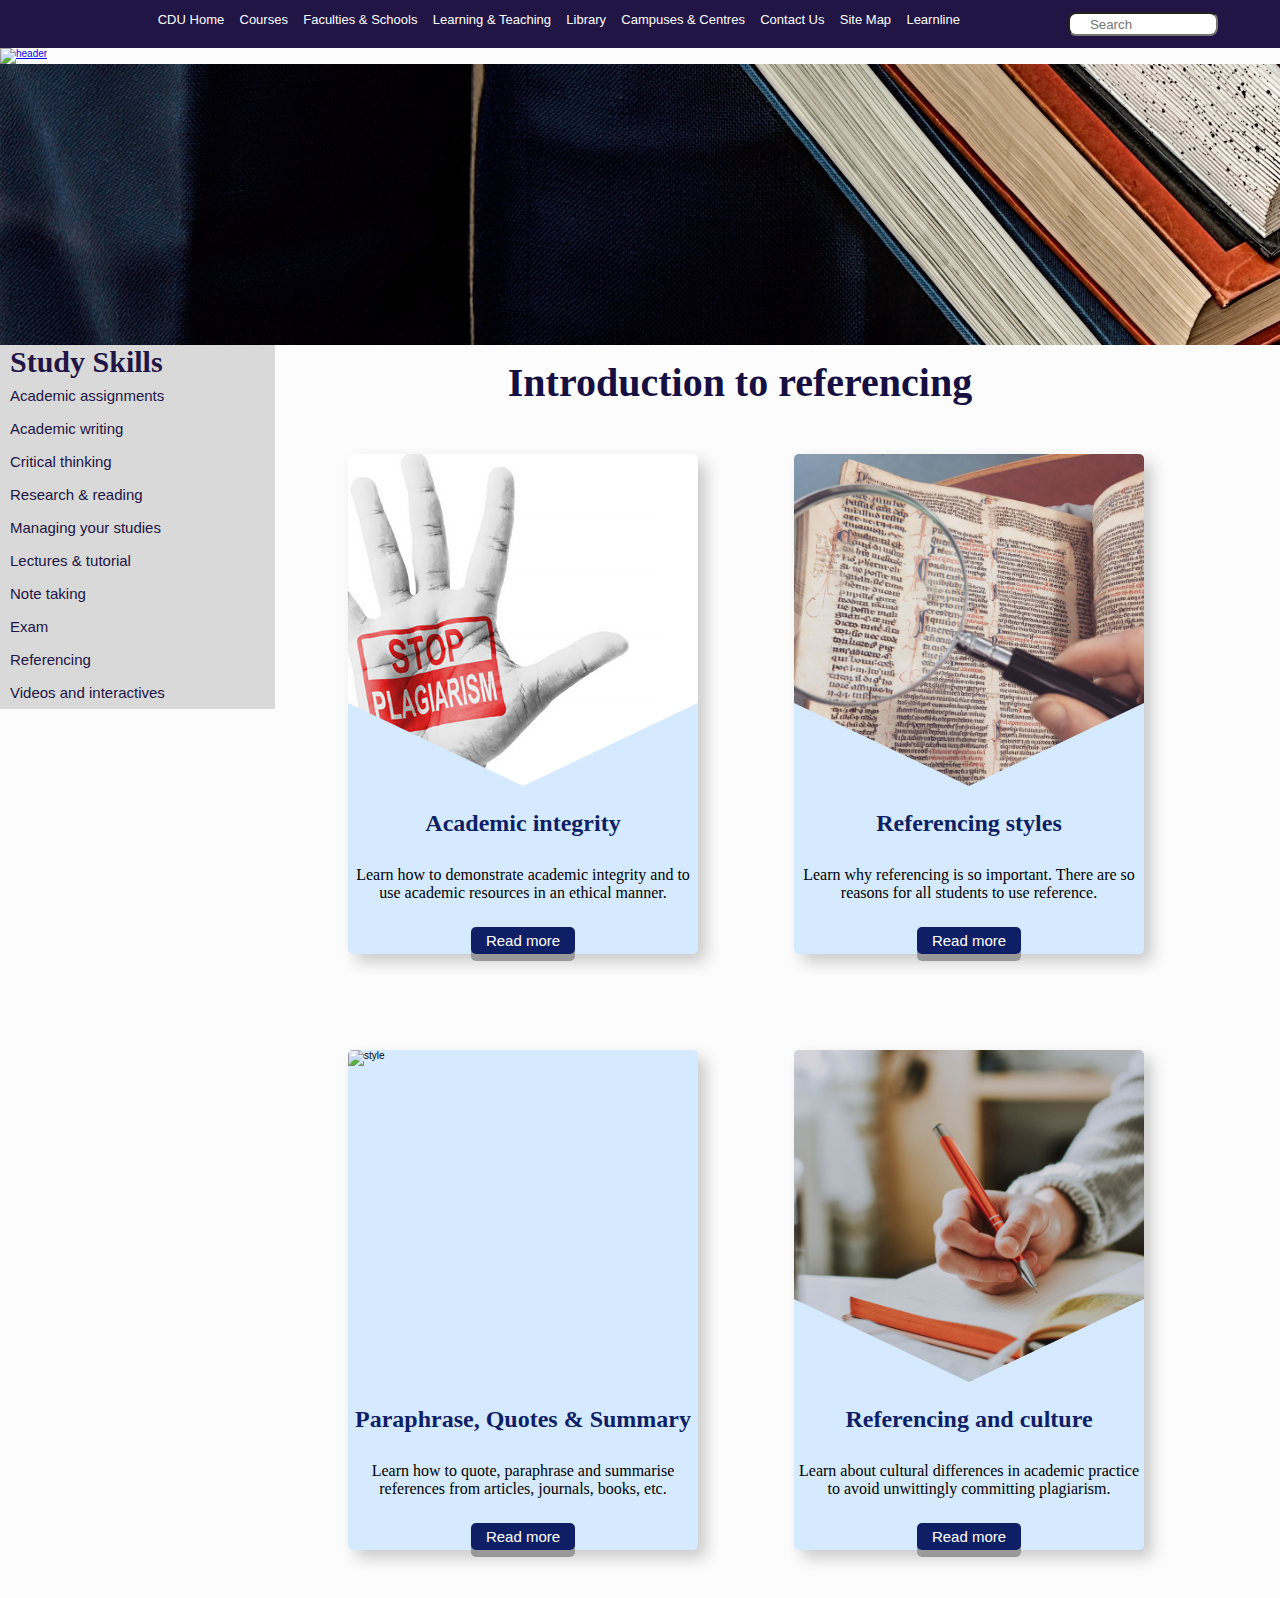
==== commit 067d70d5: "Make some changes on the Side nav and slide show" ====
--- a/index.html
+++ b/index.html
@@ -56,9 +56,12 @@
       </div>
     </div>
     <script src="js/slideshow.js"></script>
+
     <div class="navi">
+      <div>
+      <h2> Study Skills</h2>
+    </div>
       <ul>
-        <h2> Study Skills</h2>
         <li><a href="http://learnline.cdu.edu.au/studyskills/studyskills/introacademicassignments.html">Academic assignments</a></li>
         <li><a href="http://learnline.cdu.edu.au/studyskills/studyskills/introacademicwriting.html">Academic writing</a></li>
         <li><a href="http://learnline.cdu.edu.au/studyskills/studyskills/introacademicwriting.html">Critical thinking</a></li>
@@ -81,28 +84,28 @@
         <img src="image/stop.jpg" alt="plagiarism" class="card-img">
         <h3>Academic integrity</h3>
           <p class="desc">Learn how to demonstrate academic integrity and to use academic resources in an ethical manner.</p>
-        <button class="button"><a href="content1.html">Read more</a></button>
+        <div class="button"><a href="content1.html">Read more</a></div>
       </div>
       <!--  Card 2 -->
       <div class="card">
         <img src="image/reference.jpeg" alt="books" class="card-img">
         <h3>Referencing styles</h3>
           <p class="desc">Learn why referencing is so important. There are so reasons for all students to use reference.</p>
-        <button class="button"><a href="content2.html">Read more</a></button>
+        <div class="button"><a href="content2.html">Read more</a></div>
       </div>
       <!--  Card 3 -->
       <div class="card">
         <img src="image/bk.jpg" alt="style" class="card-img">
         <h3>Paraphrase, Quotes & Summary</h3>
           <p class="desc">Learn how to quote, paraphrase and summarise references from articles, journals, books, etc.</p>
-        <button class="button"><a href="content3.html">Read more</a></button>
+        <div class="button"><a href="content3.html">Read more</a></div>
       </div>
       <!--  Card 4 -->
       <div class="card">
         <img src="image/writing.jpeg" alt="writing" class="card-img">
         <h3>Referencing and culture</h3>
           <p class="desc">Learn about cultural differences in academic practice to avoid unwittingly committing plagiarism.</p>
-        <button class="button"><a href="content4.html">Read more</a></button>
+        <div class="button"><a href="content4.html">Read more</a></div>
       </div>
     </div>
   </body>
--- a/css/style.css
+++ b/css/style.css
@@ -94,6 +94,17 @@
 }
 
 /* sidenav  */
+.navi>div{
+  display: block;
+  overflow: auto;
+  height: 100%;
+}
+.navi>div>h2{
+  background-color: #d9d9d9;
+  float: left;
+  width: 275px;
+  margin-top: 0;
+}
 .navi ul {
   list-style-type: none;
   margin: 0;
@@ -199,7 +210,7 @@
 /* Button on the cards */
 .button {
   display: inline-block;
-  /* padding: 5px 15px; */
+  padding: 5px 15px;
   font-size: 1.5em;
   cursor: pointer;
   text-align: center;
@@ -209,7 +220,7 @@
   background-color: #0f1f66;
   border: none;
   border-radius: 5px;
-  box-shadow: 0 9px #999;
+  box-shadow: 0 7px #999;
 }
 .button a{
   color: white;
@@ -236,8 +247,9 @@
   vertical-align: middle;
 }
 .mySlides img{
-width:100%;
-height:300px;
+width:150%;
+height:  auto;
+/* height:300px; */
 }
 
 /* Slideshow container */
@@ -270,6 +282,10 @@
 div.footer div{
   float:left;
   margin-left: calc(50% - 124px);
+}
+
+div.footer ul li{
+  display: inline-block;
 }
 
 @keyframes fade {
@@ -442,12 +458,10 @@
   padding: 18px;
   width: 100%;
   border: none;
-  /* text-align: left; */
   outline: none;
   font-size: 15px;
   transition: 0.4s;
 }
-
 .active, .accordion:hover {
   background-color: #ccc;
 }
@@ -477,7 +491,6 @@
 }
 .panel p{
   padding-top: 100px;
-
 }
 .panel-image{
   float: left;
@@ -492,8 +505,21 @@
 }
 
 /*content 3*/
-
-
+/*
+.accordion {
+  font-family: times;
+  font-weight: bold;
+  text-align: center;
+  margin-bottom: 3px;
+  background-color: #d9d9d9;
+  color: #161042;
+  cursor: pointer;
+  width: 100%;
+  border: none;
+  outline: none;
+  font-size: 25px;
+  transition: 0.4s; */
+}
 /*content 4*/
 .ban{
   width:480px;
@@ -578,12 +604,8 @@
     height: 315px;
     margin: 0px;
   }
-  .refstyle h2{
-    display: none;
-    position: absolute;
-    padding: 0px;
-  }
   .accordion {
+    margin: 0px;
     padding: 18px;
     width: 100%;
   }
@@ -602,7 +624,7 @@
     width:100%;
   }
   .panel-image{
-    width: 50%;
+    width: 100%;
     display: block;
     padding-top: 0px;
     padding-bottom: 0px;
@@ -657,7 +679,7 @@
     float: right;
     margin-top: 0px;
     margin-bottom: 0px;
-    width:50%;
+    width:100%;
     display: inline-block;
   }
 
@@ -673,6 +695,9 @@
     margin-top: 0px;
     width:100%;
     display: inline-block;
+  }
+  .panel p{
+    padding-top: 300px;
   }
 
   .describ h3{
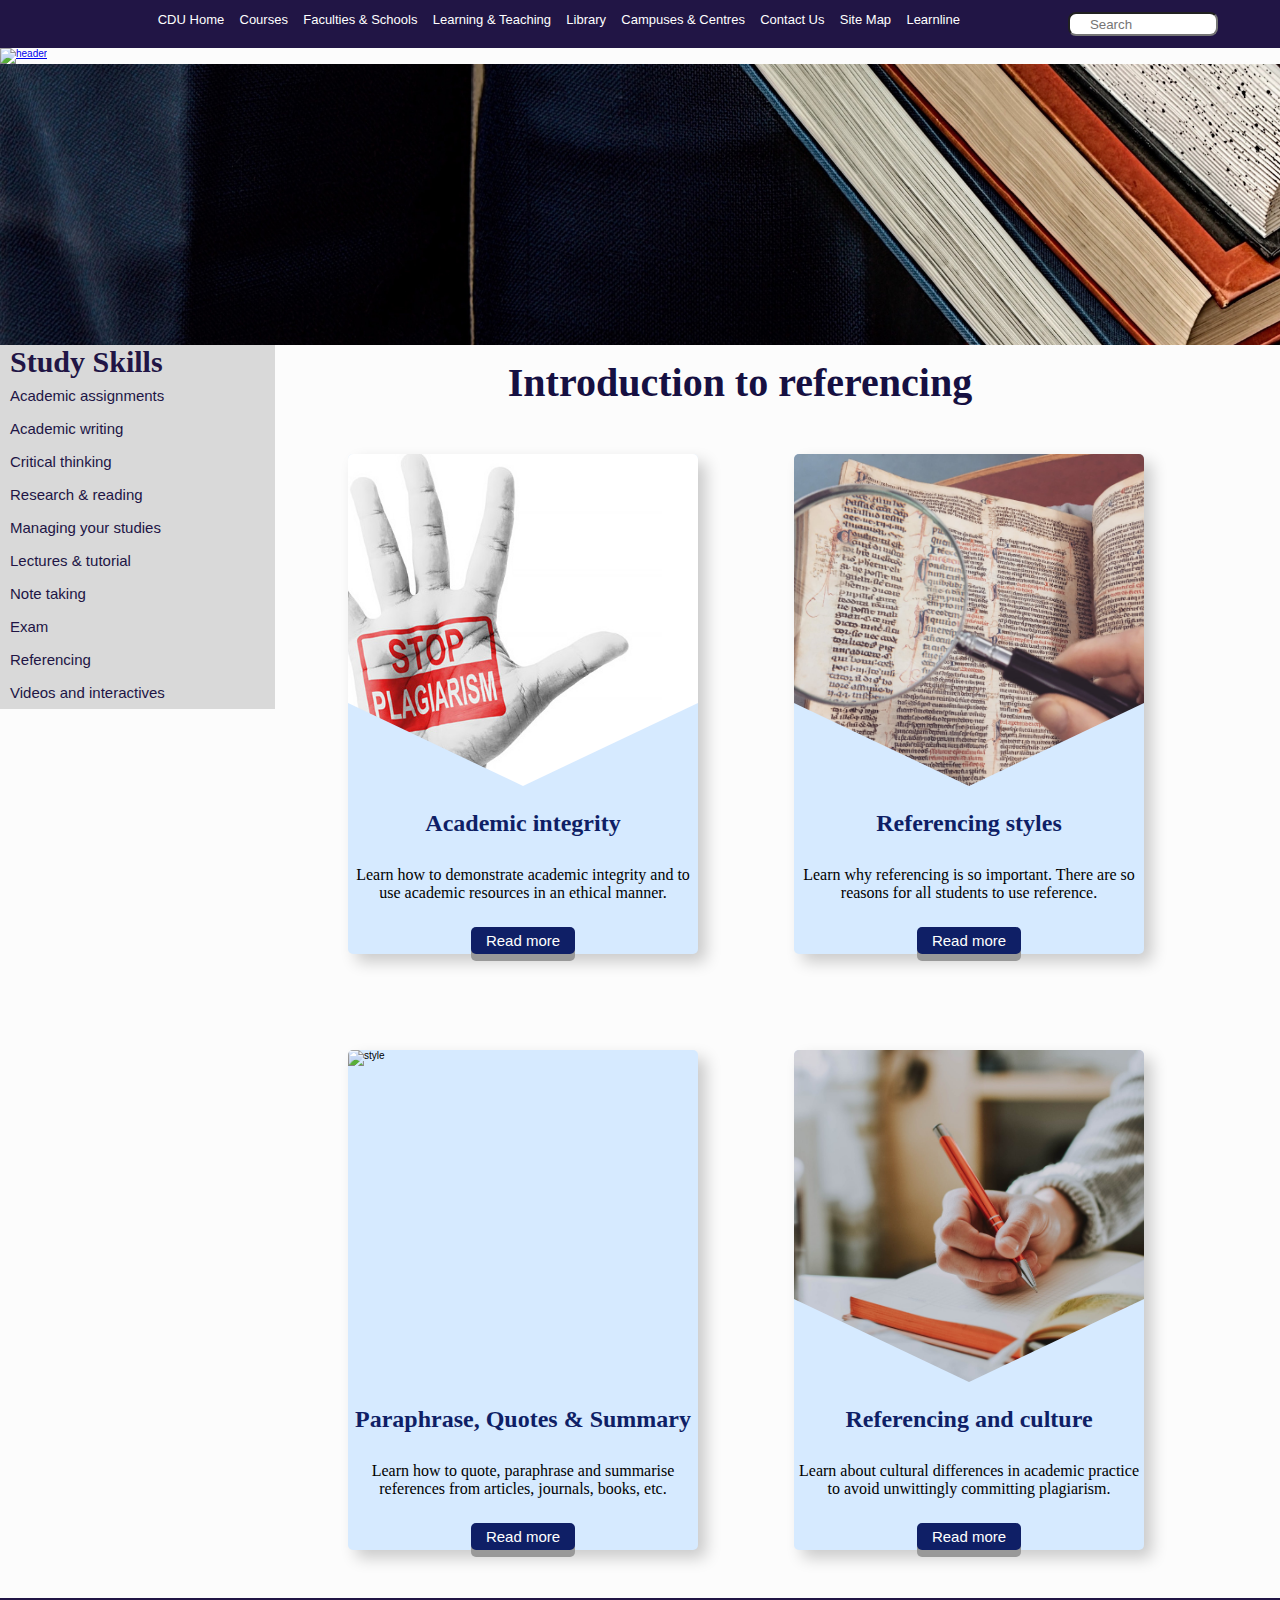
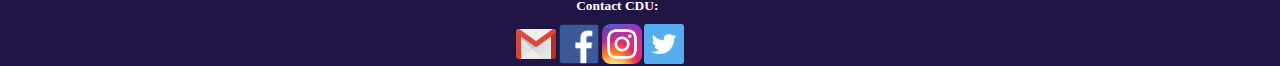
==== commit 21092241: "All hyperlinks done" ====
--- a/index.html
+++ b/index.html
@@ -10,16 +10,16 @@
   </head>
   <body>
     <div class="topnav">
-      <ul>
+      <ul class="nav-links">
         <li><a href="https://www.cdu.edu.au/">CDU Home</a></li> <!-- Main CDU home page-->
-        <li><a href="#courses">Courses</a></li>
-        <li><a href="#faculties&schools">Faculties & Schools</a></li>
-        <li><a href="#learning&teaching">Learning & Teaching</a></li>
-        <li><a href="#library">Library</a></li>
-        <li><a href="#campuses&centres">Campuses & Centres</a></li>
-        <li><a href="#contactus">Contact Us</a></li>
-        <li><a href="#sitemap">Site Map</a></li>
-        <li><a href="#learnline">Learnline</a></li>
+        <li><a href="http://stapps.cdu.edu.au/f?p=100:30:8052133973198:">Courses</a></li>
+        <li><a href="https://www.cdu.edu.au/faculties-schools">Faculties & Schools</a></li>
+        <li><a href="https://www.cdu.edu.au/faculties-schoolshttps://www.cdu.edu.au/faculties-schools">Learning & Teaching</a></li>
+        <li><a href="https://www.cdu.edu.au/library/">Library</a></li>
+        <li><a href="https://www.cdu.edu.au/campuses-centres">Campuses & Centres</a></li>
+        <li><a href="https://www.cdu.edu.au/contact-cdu">Contact Us</a></li>
+        <li><a href="https://www.cdu.edu.au/about/site-map">Site Map</a></li>
+        <li><a href="https://online.cdu.edu.au/webapps/portal/execute/tabs/tabAction?tab_tab_group_id=_3_1">Learnline</a></li>
       </ul>
       <div class="search">
         <input type="text" name="search" placeholder="Search">
@@ -33,9 +33,7 @@
     <div class="wrapper">
       <a href="index.html"><img class="banner" src="image/heading0.jpg" alt="header"></a>
     </div>
-
     <!--slideshow-->
-
     <div class="slideshow-container">
       <div class="mySlides">
         <img src="image/bk3.jpg" alt="book3">
@@ -108,5 +106,18 @@
         <div class="button"><a href="content4.html">Read more</a></div>
       </div>
     </div>
+    <div class="footer">
+      <div>
+        <div class="h6">
+          <h6>Contact CDU:</h6>
+        </div>
+        <ul class="social-media">
+          <li><a href="https://www.google.com/gmail/"><img src="image/gmail.png" alt="gmail" /></a></li>
+          <li><a href="https://www.facebook.com/?ref=tn_tnmn"><img src="image/fb.png" alt="facebook" ></a></li>
+          <li><a href="https://www.instagram.com/accounts/login/"><img src="image/ig.png" alt="instagram" /></a></li>
+          <li><a href="https://twitter.com/?lang=en"><img src="image/twtr.png" alt="twitter" /></a></li>
+        </ul>
+      </div>
+    </div>
   </body>
 </html>
--- a/css/style.css
+++ b/css/style.css
@@ -10,7 +10,6 @@
   background-color: #fcfcfc;
   margin: 0px 0px;
 }
-
 /* Navigation Bar */
 .topnav {
   display:flex;
@@ -26,7 +25,6 @@
   margin:0;
   padding: 0px;
 }
-
 .banner{
   width:100%;
   margin-bottom: 0px;
@@ -34,13 +32,11 @@
 .banner2{
   width:30%;
 }
-
 .topnav ul{
   display: flex;
   justify-content: space-around;
   width: 70%;
 }
-
 .topnav ul a{
   color: white;
   text-decoration: none;
@@ -58,11 +54,10 @@
   height: 2px;
   background-color: white;
   margin:5px;
-
-}
-.srs{
+}
+/* .srs{
   height: 25px;
-}
+} */
 /* content */
 .content{
   text-align: justify;
@@ -92,7 +87,6 @@
   font-size: 15px;
   font-family: times;
 }
-
 /* sidenav  */
 .navi>div{
   display: block;
@@ -114,7 +108,6 @@
   height: 58%;
   overflow: auto;
 }
-
 .navi ul li a {
   display: block;
   color: #211545;
@@ -123,12 +116,10 @@
   font-size: 15px;
   padding-left: 10px;
 }
-
 .navi ul li a.active {
   background-color: #4CAF50;
   color: white;
 }
-
 .navi ul li a:hover:not(.active) {
   background-color: #3a76c4;
   color: white;
@@ -141,8 +132,6 @@
   margin-top: 15px;
 }
 /* sidenav close */
-
-
 .vivideo iframe{
   width:560px;
   height: 315px;
@@ -159,10 +148,11 @@
   margin-left: 200px;
 }
 .card-wrapper {
+  display: block;
+  overflow: auto;
   padding-left: 300px;
   padding-right: 75px;
 }
-
 .card{
   float:left;
   margin: 3rem;
@@ -207,6 +197,13 @@
   font-size: 1rem;
   text-align: center;
 }
+.h6{
+  font-family: times;
+  font-size: 20px;
+  color: white;
+  padding-left: 100px;
+  padding-bottom: 10px;
+}
 /* Button on the cards */
 .button {
   display: inline-block;
@@ -226,9 +223,7 @@
   color: white;
   text-decoration: none;
 }
-
 .button:hover {background-color: #3a76c4}
-
 .button:active {
   background-color: #8c0000;
   box-shadow: 0 5px #666;
@@ -238,10 +233,10 @@
 .iframe{
   align-items: center;
 }
-
 /* slideshow */
 .mySlides{
   display: flex;
+  overflow: hidden;
 }
 img {
   vertical-align: middle;
@@ -251,21 +246,14 @@
 height:  auto;
 /* height:300px; */
 }
-
 /* Slideshow container */
 .slideshow-container {
   width: 100%;
   position: relative;
 }
-
-.mySlides fade img{
-
-}
-
 .active {
   background-color: #717171;
 }
-
 /* Fading animation */
 .fade {
   -webkit-animation-name: fade;
@@ -273,9 +261,9 @@
   animation-name: fade;
   animation-duration: 1.5s;
 }
-
 div.footer{
-  resize: both;
+  display: block;
+  resize: none;
   overflow: auto;
   background-color: #211545;
 }
@@ -286,19 +274,17 @@
 
 div.footer ul li{
   display: inline-block;
-}
-
+  cursor: pointer;
+}
 @keyframes fade {
   from {opacity: .4}
   to {opacity: 1}
 }
-
 @keyframes fade {
   from {opacity: .4}
   to {opacity: 1}
 }
 /* content 1 */
-
 .card-wrap{
   margin-top: -423px;
   padding-left: 290px;
@@ -331,7 +317,6 @@
   font-size: 1rem;
   text-align: left;
 }
-
 .cardo iframe{
   width: 450px;
   height: 300px;
@@ -339,7 +324,6 @@
   margin-left: 560px;
   margin-bottom: 15px;
 }
-
 .accord h2{
   margin-top: 50px;
   margin-bottom: 40px;
@@ -349,14 +333,11 @@
   font-weight: lighter;
   margin-left: 10px;
 }
-
 .social-media img{
   width: 40px;
   float: left;
   display: inline-block;
-
-}
-
+}
 .accordion {
   font-family: times;
   font-weight: bold;
@@ -371,15 +352,12 @@
   font-size: 25px;
   transition: 0.4s;
 }
-
 .active, .accordion:hover {
   background-color: #ccc;
 }
-
 .accord h2{
   color: #211545;
 }
-
 .accordion:after {
   content: '\002B';
   color: #777;
@@ -387,11 +365,9 @@
   float: right;
   margin-left: 5px;
 }
-
 .active:after {
   content: "\2212";
 }
-
 .panel1{
   padding: 0 18px;
   font-size: 18px;
@@ -408,19 +384,16 @@
   margin-bottom: 15px;
   width:50%;
 }
-
 .panel-images img{
   float: right;
   margin-top: 90px;
   width:50%;
 }
-
 .panel-img img{
   float: right;
   margin-top: 0px;
   width:50%;
 }
-
 .describ h3{
   font-size: 1.5rem;
   margin-top: 25px;
@@ -432,15 +405,12 @@
   font-size: 1rem;
   text-align: left;
 }
-
 .describ p{
   margin-left: 3.5rem;
   margin-right: 700px;
   padding-right: 20px;
 }
-
 /* content 2  */
-
 .text-c2 {
   text-align: left;
   font-family: times;
@@ -465,7 +435,6 @@
 .active, .accordion:hover {
   background-color: #ccc;
 }
-
 .accordion:after {
   content: '\002B';
   color: #777;
@@ -473,11 +442,9 @@
   float: right;
   margin-left: 5px;
 }
-
 .active:after {
   content: "\2212";
 }
-
 .panel{
   padding: 0 18px;
   font-size: 17px;
@@ -487,7 +454,6 @@
   transition: max-height 0.2s ease-out;
   font-family: times;
   padding-left: 0px;
-
 }
 .panel p{
   padding-top: 100px;
@@ -498,40 +464,10 @@
   padding-top: 50px;
   padding-bottom: 50px;
 }
-
 .refvid{
   display:block;
   padding-top: 0px;
 }
-
-/*content 3*/
-/*
-.accordion {
-  font-family: times;
-  font-weight: bold;
-  text-align: center;
-  margin-bottom: 3px;
-  background-color: #d9d9d9;
-  color: #161042;
-  cursor: pointer;
-  width: 100%;
-  border: none;
-  outline: none;
-  font-size: 25px;
-  transition: 0.4s; */
-}
-/*content 4*/
-.ban{
-  width:480px;
-  height:300px;
-  display: block;
-  margin-left: auto;
-  margin-right: auto;
- float: right;
- border-radius: 8px;
- margin-bottom: 10px;
-}
-
 .text1 {
   text-align: left;
   font-family: times;
@@ -539,8 +475,6 @@
   padding: 30px;
   font-size: 18px;
 }
-
-
 /* media */
 .video{
   width:600px;
@@ -548,7 +482,6 @@
   display: block;
   margin: auto;
 }
-
 @media screen and (max-width:768px){
   body{
     overflow-x: hidden;
@@ -572,7 +505,6 @@
     height:400px;
     margin: 0px;
   }
-
   .topnav li{
     opacity: 1;
     padding-bottom: 10px;
@@ -584,7 +516,6 @@
   .srs{
     padding-right: 250px;
   }
-
   .img{
     display: block;
     width: 100%;
@@ -609,7 +540,6 @@
     padding: 18px;
     width: 100%;
   }
-
   .heading h1{
     padding: 0px;
     font-size: 10px;
@@ -682,14 +612,12 @@
     width:100%;
     display: inline-block;
   }
-
   .panel-images img{
     float: right;
     margin-top: 0px;
     width:100%;
     display: inline-block;
   }
-
   .panel-img img{
     float: right;
     margin-top: 0px;
@@ -699,14 +627,12 @@
   .panel p{
     padding-top: 300px;
   }
-
   .describ h3{
     font-size: 1.5rem;
     margin-top: 25px;
     margin-right: 0px;
     margin-left: 2rem;
   }
-
   .describ p{
     margin-left: 3.5rem;
     margin-right: 0px;
@@ -722,29 +648,25 @@
     margin-right: 0px;
     padding-right: 15px;
   }
-
-}
-
+}
 .nav-active{
   transform: translateX(0%);
 }
-
 @media screen and (max-width: 900px) {
   .topnav{
       overflow-x: hidden;
   }
-
-  /* card ida ne mak sei iha problema */
   .card-wrapper{
     padding:0px;
+  }
+  .navi>div>h2{
+    width: 100%;
   }
   .navi ul{
     width: 100%;
     height: auto;
     position: relative;
-
-  }
-
+  }
   .navi ul li a {
     float: left;
     padding: 15px;
@@ -758,16 +680,13 @@
     padding-left: 0px;
     padding-right: 0px;
   }
-
-
-
   @media screen and (min-width: 1280px){
     div.card{
       width:100%;
     }
   }
+  @media screen and (min-width: 700px){
 
-  @media screen and (min-width: 700px){
       .card-wrapper{
         flex-direction: row;
         flex-wrap: wrap;
@@ -777,9 +696,7 @@
       .card{
         transition: transform 0.5s;
       }
-
     }
-
 @media screen and (max-width: 768px) {
   body{
       overflow-x: hidden;
@@ -792,18 +709,14 @@
     width: 100%;
     align-content: center;
   }
-
-
         .search{
           margin-left: -50%;
         }
 }
-
 .topnav ul{
   display: none;
 }
 }
-
 input[type=text] {
   width: 150px;
   height: 10px;
@@ -815,14 +728,21 @@
   -webkit-transition: width 0.4s ease-in-out;
   transition: width 0.4s ease-in-out;
 }
-
-
 label{
   color:white;
   font-family: sans-serif;
   font-size: 12px;
 }
-
 .tab{
   margin-left: 40px;
 }
+img.ban{
+  width:100%;
+  max-width: 600px;
+  height:auto;
+ border-radius: 8px;
+ margin-bottom: 10px;
+}
+.photo-container{
+  text-align: center;
+}
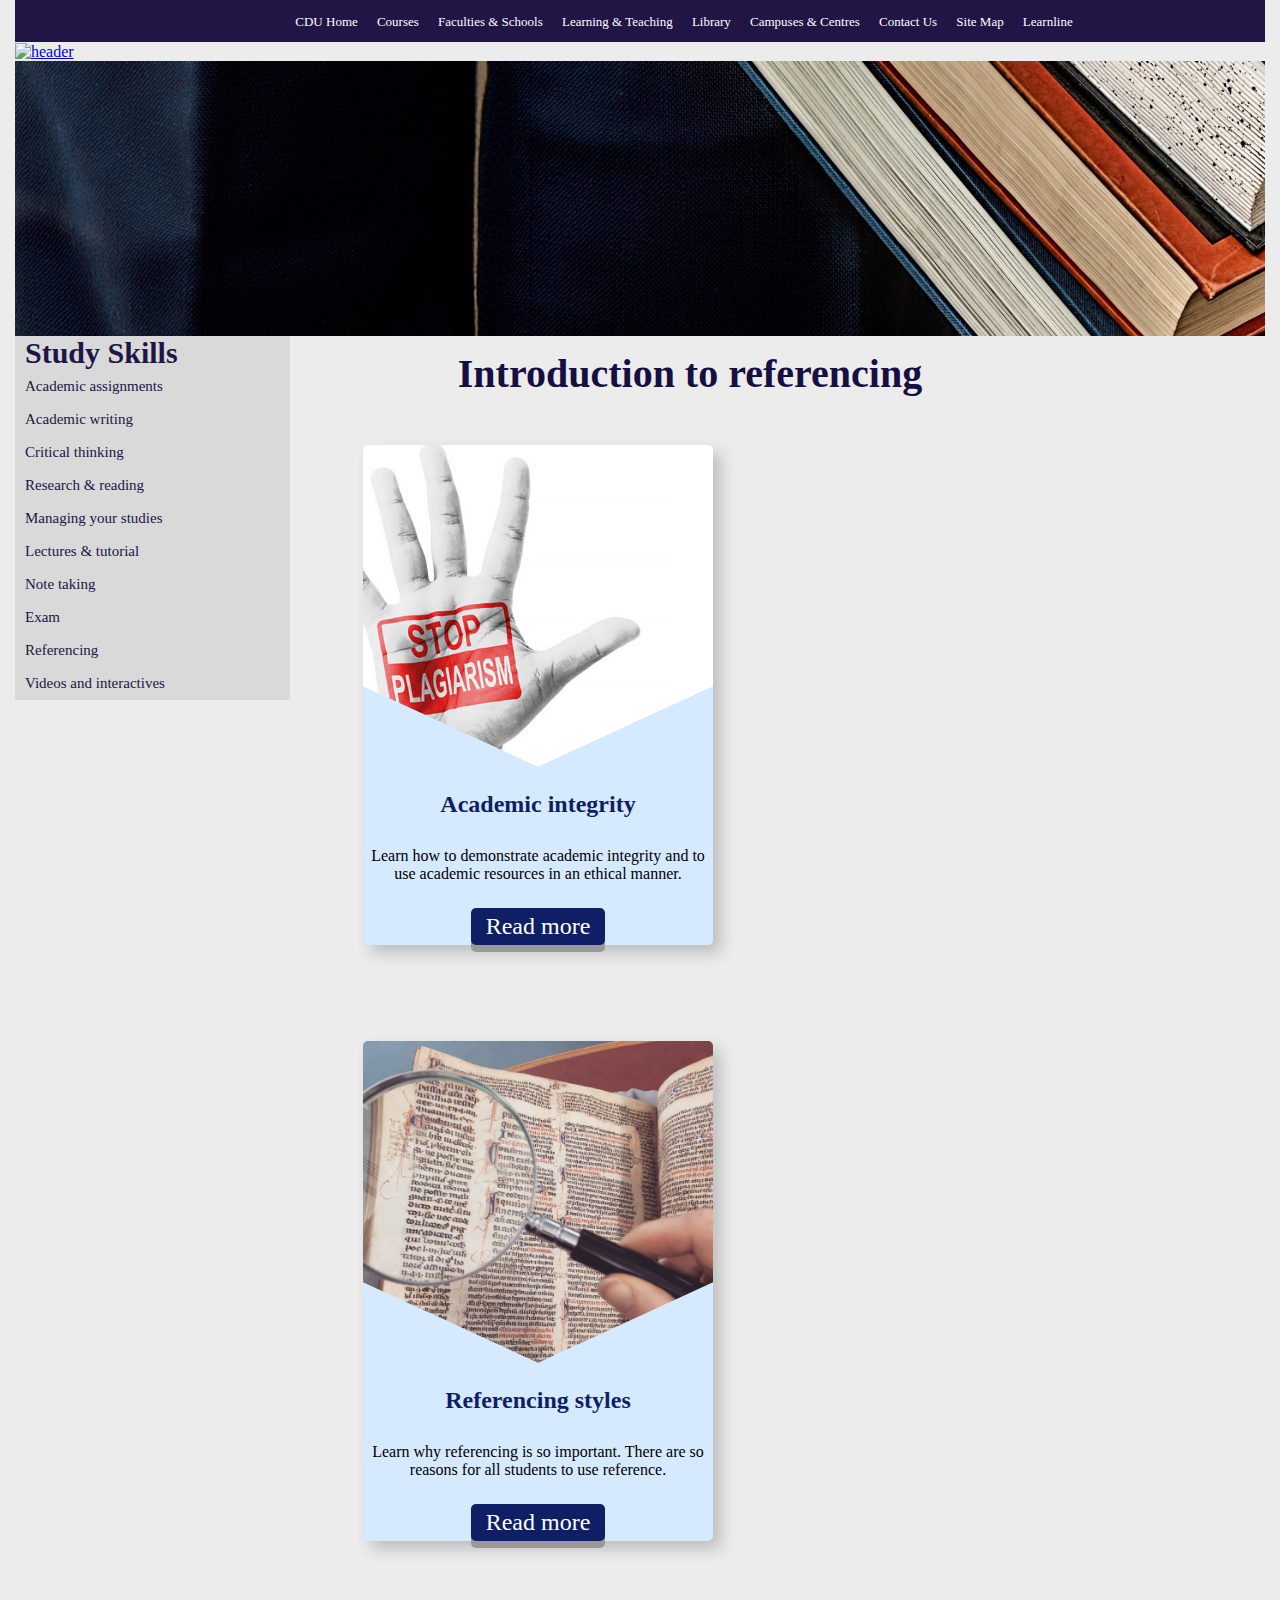
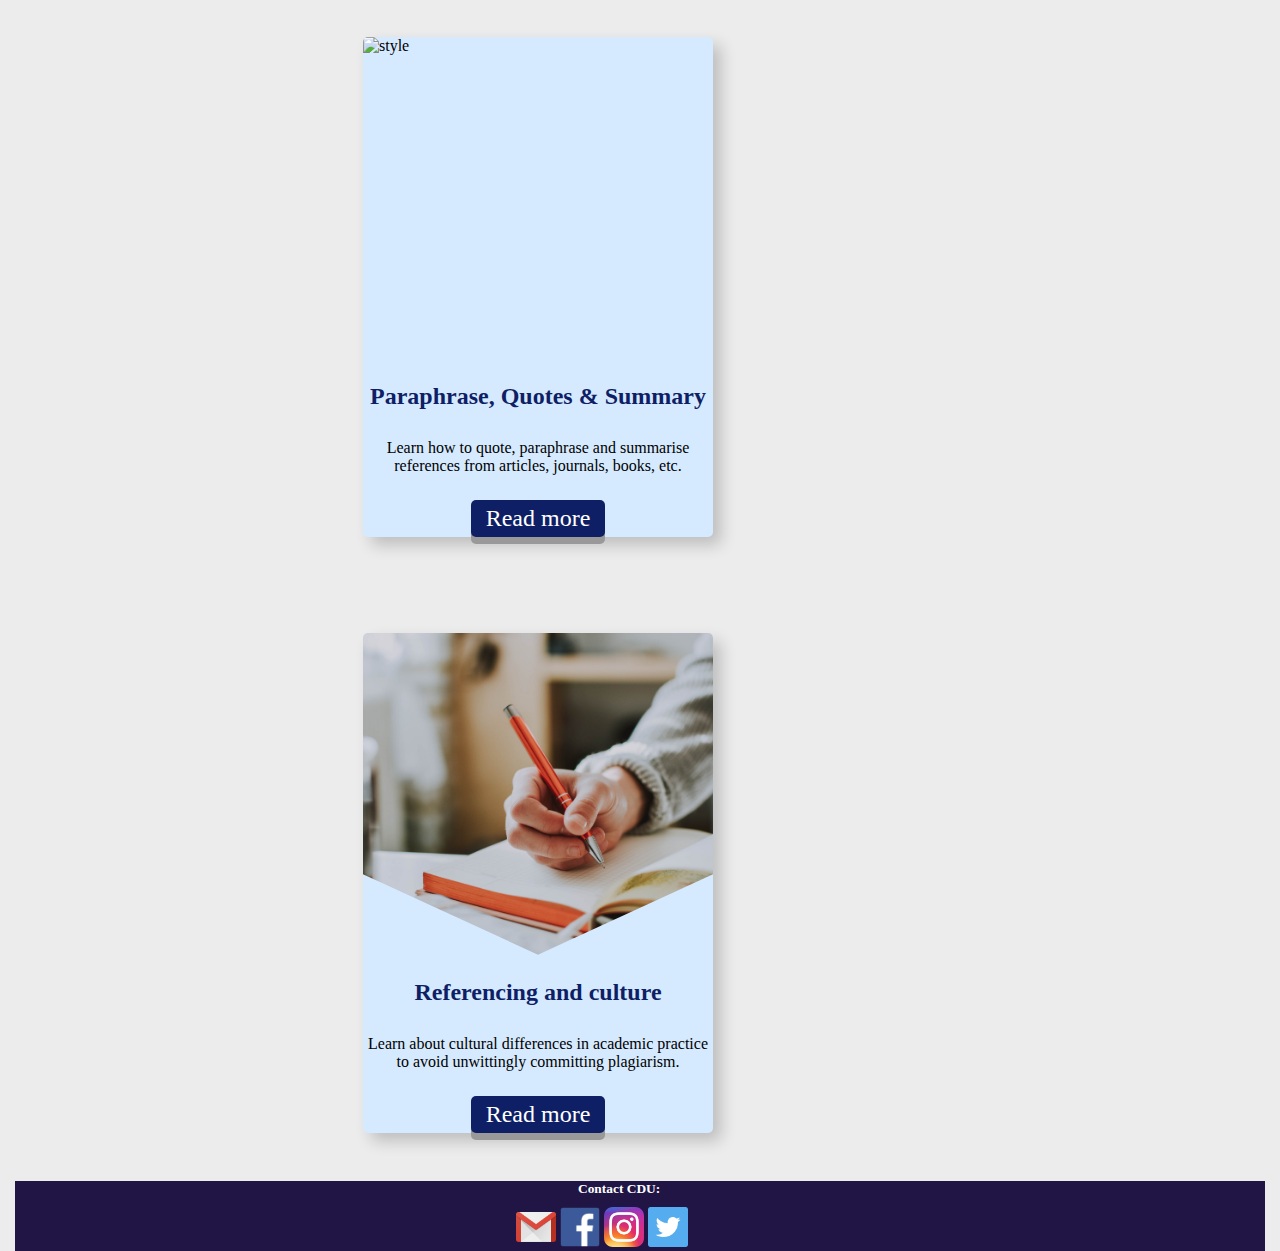
==== commit d6bea5b0: "Merge branch 'master' of https://github.com/L3on1t0/Development-Sprint-1" ====
--- a/index.html
+++ b/index.html
@@ -21,9 +21,6 @@
         <li><a href="https://www.cdu.edu.au/about/site-map">Site Map</a></li>
         <li><a href="https://online.cdu.edu.au/webapps/portal/execute/tabs/tabAction?tab_tab_group_id=_3_1">Learnline</a></li>
       </ul>
-      <div class="search">
-        <input type="text" name="search" placeholder="Search">
-      </div>
       <div class="menu">
         <div class="line 1"></div>
         <div class="line 2"></div>
--- a/css/style.css
+++ b/css/style.css
@@ -5,10 +5,8 @@
 }
 /* Body  */
 body{
-  font-size: 10px;
-  font-family: sans-serif;
-  background-color: #fcfcfc;
-  margin: 0px 0px;
+  background-color: #ececec;
+  margin: 0px 15px;
 }
 /* Navigation Bar */
 .topnav {
@@ -55,9 +53,6 @@
   background-color: white;
   margin:5px;
 }
-/* .srs{
-  height: 25px;
-} */
 /* content */
 .content{
   text-align: justify;
@@ -136,7 +131,8 @@
   width:560px;
   height: 315px;
   display:flex;
-  margin-left: 200px;
+  margin-left: 260px;
+  margin-bottom: 50px;
 }
 /*cards  */
 h5{
@@ -145,7 +141,7 @@
   color: #161042;
   text-align: center;
   font-size: 40px;
-  margin-left: 200px;
+  margin-left: 100px;
 }
 .card-wrapper {
   display: block;
@@ -169,7 +165,6 @@
   box-shadow: .5rem .5rem 1rem rgba(0,0,0,0.2);
 }
 .card .card-img{
-  /* margin-top: -185px   ; */
   width: 100%;
   height: 23rem;
   object-fit: cover;
@@ -229,10 +224,6 @@
   box-shadow: 0 5px #666;
   transform: translateY(3px);
 }
-/* ifrare */
-.iframe{
-  align-items: center;
-}
 /* slideshow */
 .mySlides{
   display: flex;
@@ -244,7 +235,6 @@
 .mySlides img{
 width:150%;
 height:  auto;
-/* height:300px; */
 }
 /* Slideshow container */
 .slideshow-container {
@@ -325,8 +315,9 @@
   margin-bottom: 15px;
 }
 .accord h2{
-  margin-top: 50px;
-  margin-bottom: 40px;
+  font-weight: bold;
+  margin-top: 500px;
+  margin-bottom: 10px;
   text-align: center;
   color: #211545;
   font-size: 1.6rem;
@@ -479,8 +470,10 @@
 .video{
   width:600px;
   height:400px;
+  margin-bottom: 50px;
+  margin-left: 240px;
   display: block;
-  margin: auto;
+
 }
 @media screen and (max-width:768px){
   body{
